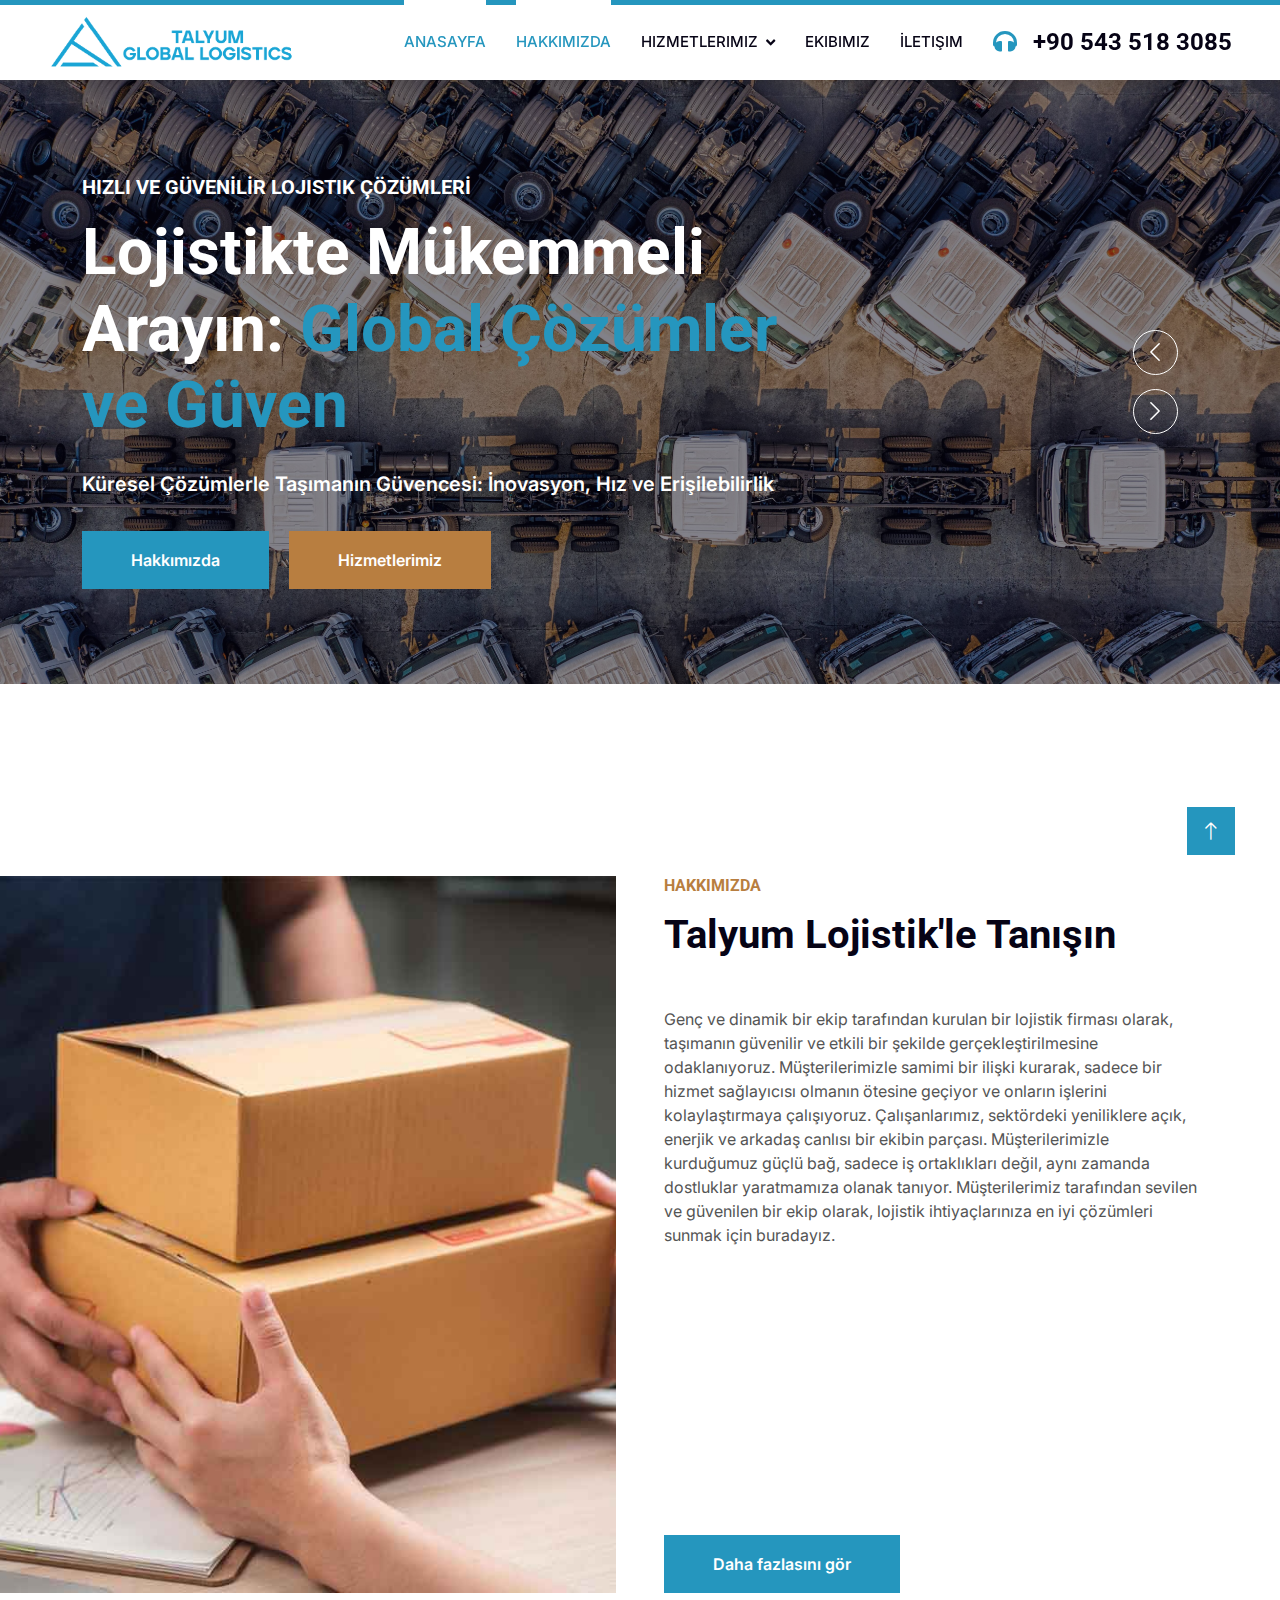
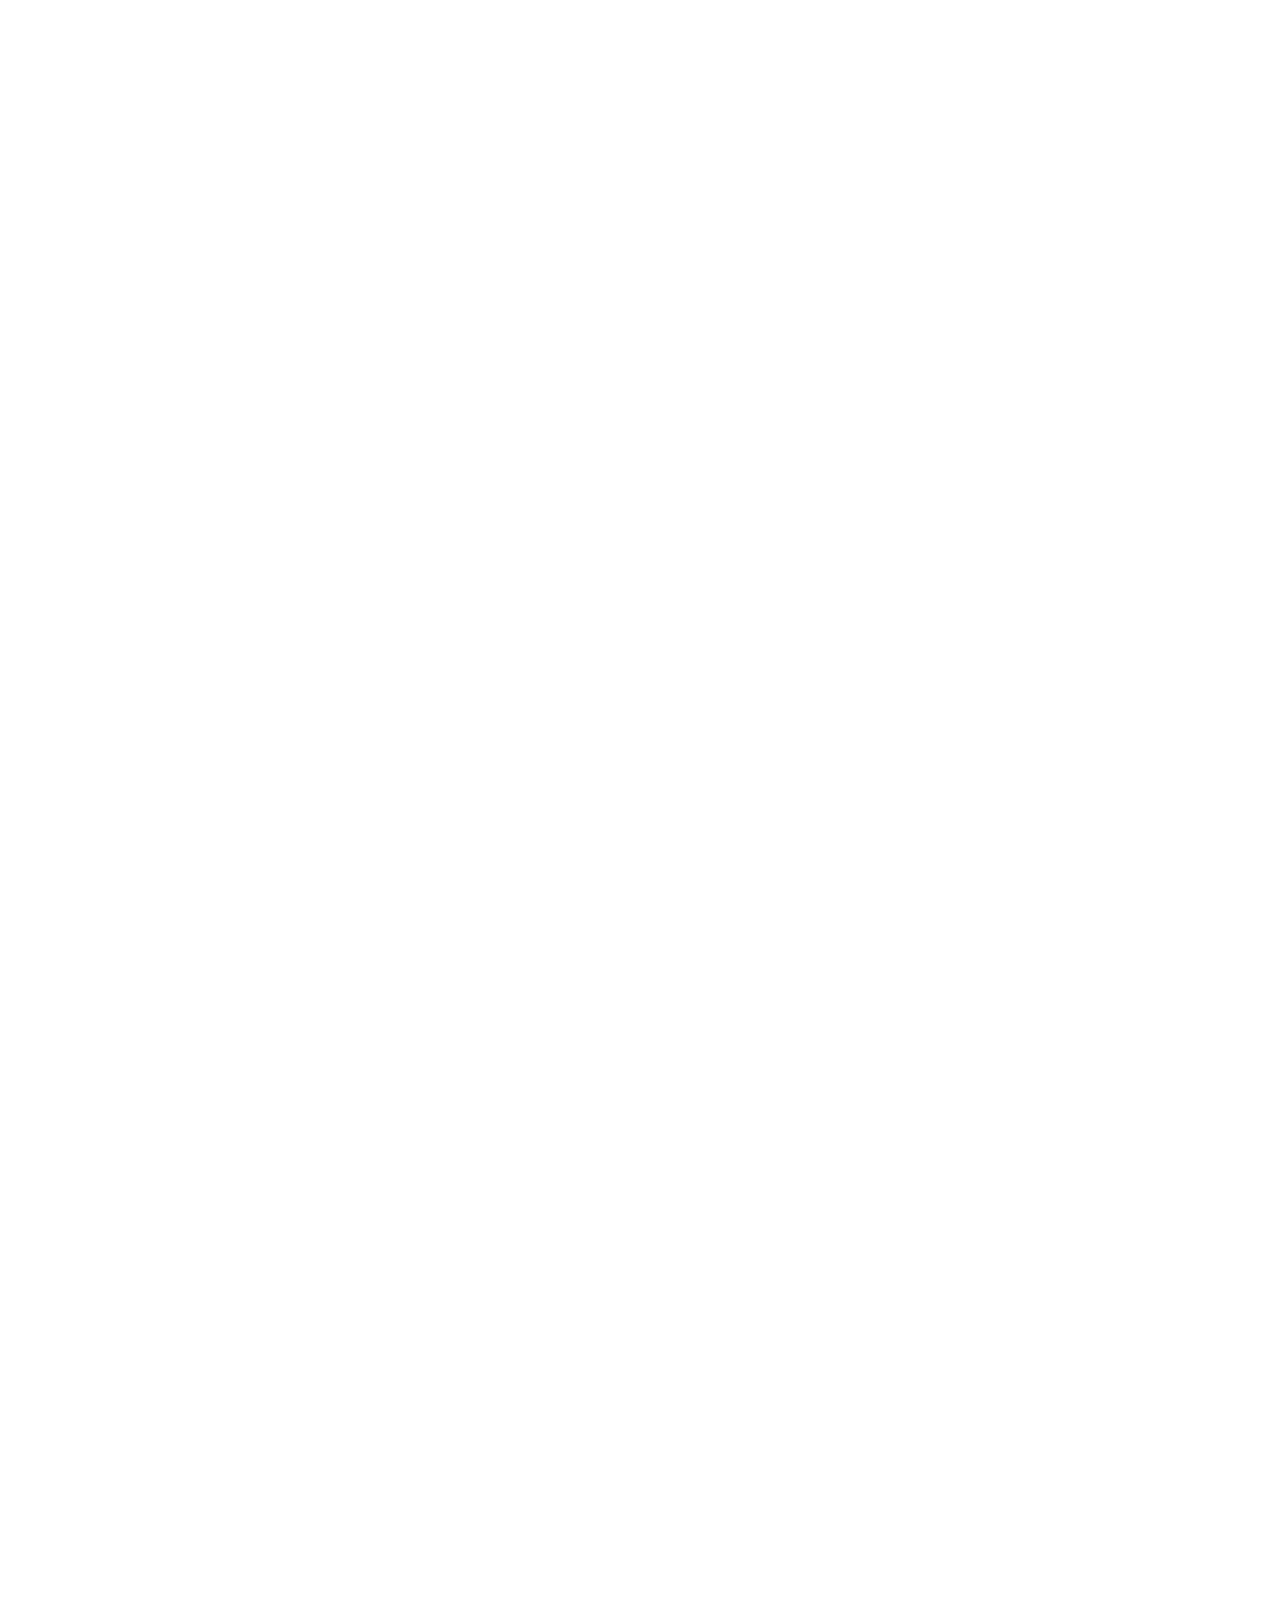
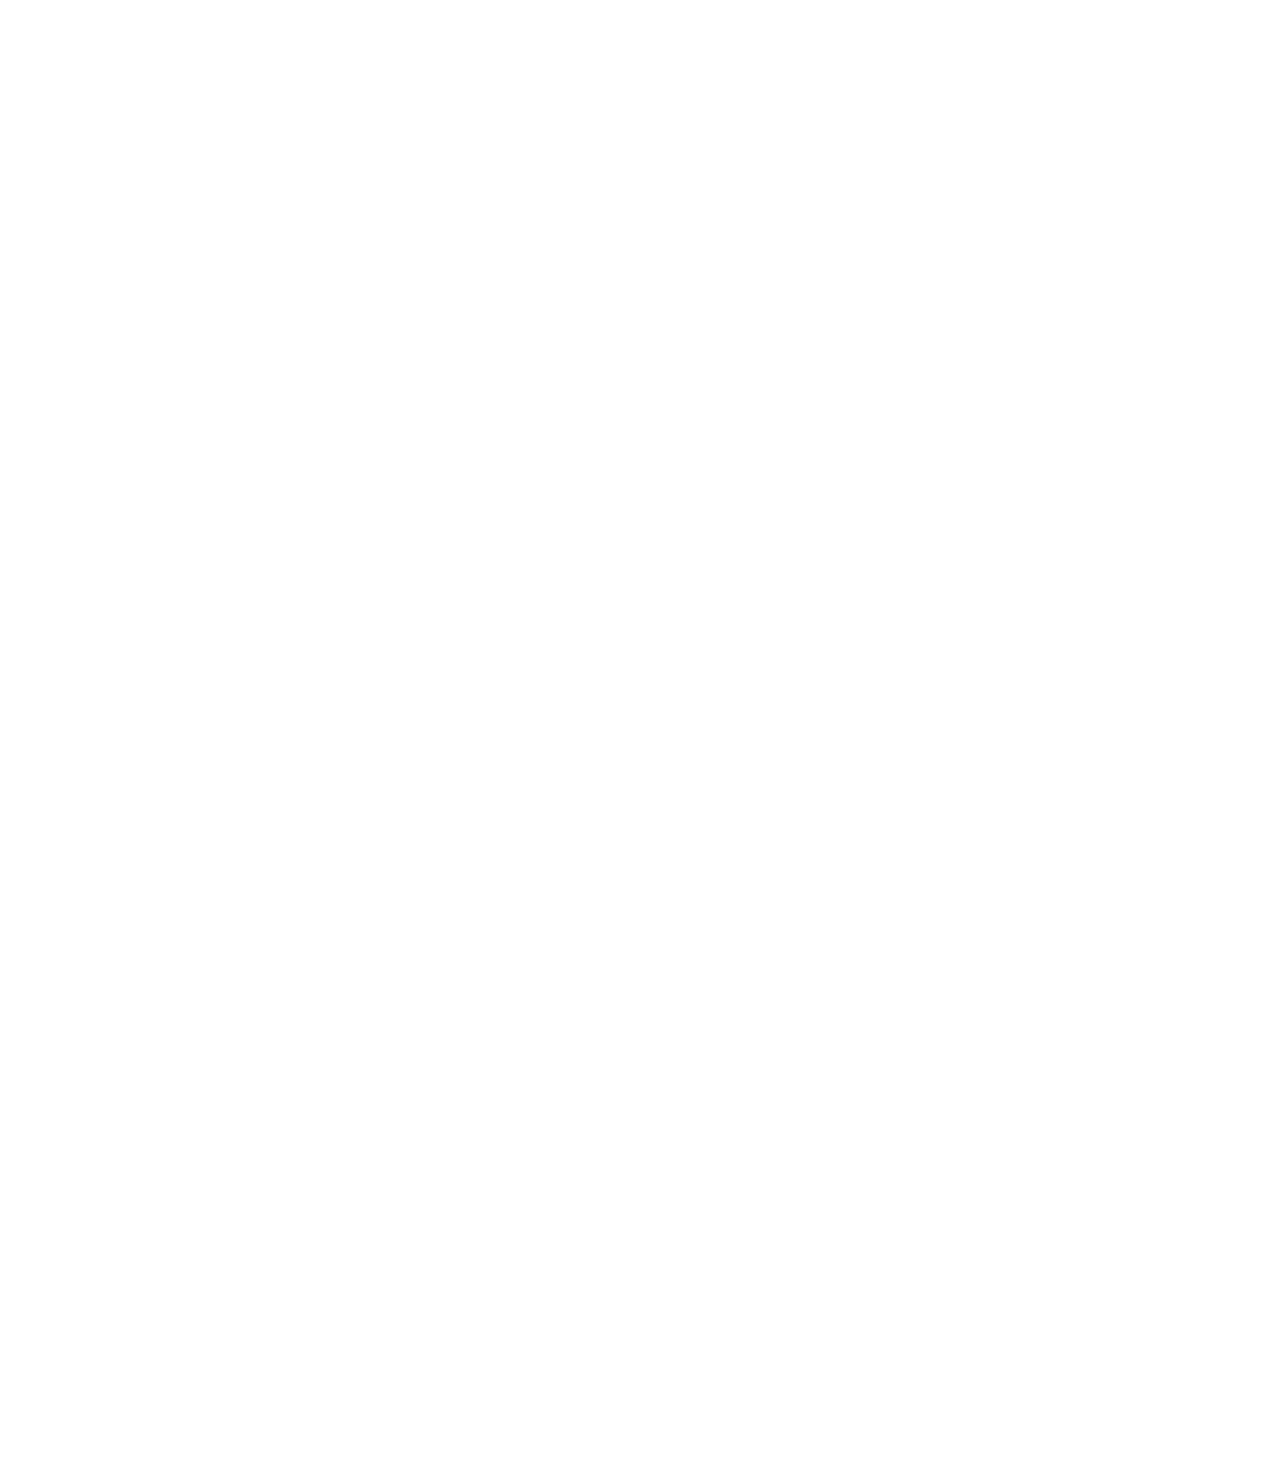
==== index.html @ 0835694d "commit" ====
<!DOCTYPE html>
<html lang="en">

<head>
    <meta charset="utf-8">
    <title>Talyum Logistics</title>
    <meta content="width=device-width, initial-scale=1.0" name="viewport">
    <meta content="" name="keywords">
    <meta content="" name="description">

    <!-- Favicon -->
    <link href="./img/talyum.ico" sizes="32x32" rel="icon">

    <!-- Google Web Fonts -->
    <link rel="preconnect" href="https://fonts.googleapis.com">
    <link rel="preconnect" href="https://fonts.gstatic.com" crossorigin>
    <link href="https://fonts.googleapis.com/css2?family=Inter:wght@400;600&family=Roboto:wght@500;700&display=swap" rel="stylesheet">

    <!-- Icon Font Stylesheet -->
    <link href="https://cdnjs.cloudflare.com/ajax/libs/font-awesome/5.10.0/css/all.min.css" rel="stylesheet">
    <link href="https://cdn.jsdelivr.net/npm/bootstrap-icons@1.4.1/font/bootstrap-icons.css" rel="stylesheet">

    <!-- Libraries Stylesheet -->
    <link href="lib/animate/animate.min.css" rel="stylesheet">
    <link href="lib/owlcarousel/assets/owl.carousel.min.css" rel="stylesheet">

    <!-- Customized Bootstrap Stylesheet -->
    <link href="css/bootstrap.min.css" rel="stylesheet">

    <!-- Template Stylesheet -->
    <link href="css/style.css" rel="stylesheet">
</head>

<body>
    <!-- Spinner Start -->
    <div id="spinner" class="show bg-white position-fixed translate-middle w-100 vh-100 top-50 start-50 d-flex align-items-center justify-content-center">
        <div class="spinner-grow text-primary" style="width: 3rem; height: 3rem;" role="status">
            <span class="sr-only">Yükleniyor...</span>
        </div>
    </div>
    <!-- Spinner End -->


    <!-- Navbar Start -->
    <sidebar include="menu"></sidebar>
    <!-- Navbar End -->


    <!-- Carousel Start -->
    <div class="container-fluid p-0 pb-5">
        <div class="owl-carousel header-carousel position-relative mb-5">
            <div class="owl-carousel-item position-relative">
                <img class="img-fluid" style="height: 80%;" src="img/anasayfaImg1.jpg" alt="">
                <div class="position-absolute top-0 start-0 w-100 h-100 d-flex align-items-center" style="background: rgba(6, 3, 21, .5);">
                    <div class="container">
                        <div class="row justify-content-start">
                            <div class="col-10 col-lg-8">
                                <h5 class="text-white mb-3 animated slideInDown">HIZLI VE GÜVENİLİR LOJISTIK ÇÖZÜMLERİ</h5>
                                <h1 class="display-3 text-white animated slideInDown mb-4">Lojistikte Mükemmeli Arayın: <span class="text-primary">Global Çözümler ve Güven</span> </h1>
                                <p class="fs-5 fw-medium text-white mb-4 pb-2">Küresel Çözümlerle Taşımanın Güvencesi: İnovasyon, Hız ve Erişilebilirlik</p>
                                <a href="./pages/hakkimizda.html" class="btn btn-primary py-md-3 px-md-5 me-3 animated slideInLeft">Hakkımızda</a>
                                <a href="./pages/hizmetlerimiz.html" class="btn btn-secondary py-md-3 px-md-5 animated slideInRight">Hizmetlerimiz</a>
                            </div>
                        </div>
                    </div>
                </div>
            </div>
            <div class="owl-carousel-item position-relative">
                <img class="img-fluid" src="img/anasayfaImg2.jpg" alt="">
                <div class="position-absolute top-0 start-0 w-100 h-100 d-flex align-items-center" style="background: rgba(6, 3, 21, .5);">
                    <div class="container">
                        <div class="row justify-content-start">
                            <div class="col-10 col-lg-8">
                                <h5 class="text-white text-uppercase mb-3 animated slideInDown">ETKİLİ DAĞITIM AĞI</h5>
                                <h1 class="display-3 text-white animated slideInDown mb-4">Lojistikte Etkin Çözümler & <span class="text-primary">Hızlı Dağıtım</span></h1>
                                <p class="fs-5 fw-medium text-white mb-4 pb-2">Doğru adreste, Hızlı ve Güvenilir Hizmet</p>
                                <a href="./pages/hakkimizda.html" class="btn btn-primary py-md-3 px-md-5 me-3 animated slideInLeft">Hakkımızda</a>
                                <a href="./pages/hizmetlerimiz.html" class="btn btn-secondary py-md-3 px-md-5 animated slideInRight">Hizmetlerimiz</a>
                            </div>
                        </div>
                    </div>
                </div>
            </div>
        </div>
    </div>
    <!-- Carousel End -->


    <!-- About Start -->
    <div class="container-fluid overflow-hidden py-5 px-lg-0">
        <div class="container about py-5 px-lg-0">
            <div class="row g-5 mx-lg-0">
                <div class="col-lg-6 ps-lg-0 wow fadeInLeft" data-wow-delay="0.1s" style="min-height: 400px;">
                    <div class="position-relative h-100">
                        <img class="position-absolute img-fluid w-100 h-100" src="img/about.jpg" style="object-fit: cover;" alt="">
                    </div>
                </div>
                <div class="col-lg-6 about-text wow fadeInUp" data-wow-delay="0.3s">
                    <h6 class="text-secondary text-uppercase mb-3">Hakkımızda</h6>
                    <h1 class="mb-5">Talyum Lojistik'le Tanışın</h1>
                    <p class="mb-5">Genç ve dinamik bir ekip tarafından kurulan bir lojistik firması olarak, taşımanın güvenilir ve etkili bir şekilde gerçekleştirilmesine odaklanıyoruz. Müşterilerimizle samimi bir ilişki kurarak, sadece bir hizmet sağlayıcısı olmanın ötesine geçiyor ve onların işlerini kolaylaştırmaya çalışıyoruz.
                        Çalışanlarımız, sektördeki yeniliklere açık, enerjik ve arkadaş canlısı bir ekibin parçası. Müşterilerimizle kurduğumuz güçlü bağ, sadece iş ortaklıkları değil, aynı zamanda dostluklar yaratmamıza olanak tanıyor. Müşterilerimiz tarafından sevilen ve güvenilen bir ekip olarak, lojistik ihtiyaçlarınıza en iyi çözümleri sunmak için buradayız.</p>
                    <div class="row g-4 mb-5">
                        <div class="col-sm-6 wow fadeIn" data-wow-delay="0.5s">
                            <i class="fa fa-globe fa-3x text-primary mb-3"></i>
                            <h5>Uluslararası Çözümler</h5>
                            <p class="m-0">Karayolu, hava ve deniz yolu taşımacılığı ile küresel çözümler sunarak güvenilir ve etkili lojistik hizmetleri sağlıyoruz.</p>
                        </div>
                        <div class="col-sm-6 wow fadeIn" data-wow-delay="0.7s">
                            <i class="fa fa-shipping-fast fa-3x text-primary mb-3"></i>
                            <h5>İşlerinizi Zirveye Taşıyoruz</h5>
                            <p class="m-0">Zamanında teslimatla güvenilir, hızlı ve etkili lojistik çözümleriyle iş süreçlerinizi destekliyoruz.</p>
                        </div>
                    </div>
                    <a href="/pages/hakkimizda.html" class="btn btn-primary py-3 px-5">Daha fazlasını gör</a>
                </div>
            </div>
        </div>
    </div>
    <!-- About End -->


    <!-- Service Start -->
    <div class="container-xxl py-5">
        <div class="container py-5">
            <div class="text-center wow fadeInUp" data-wow-delay="0.1s">
                <h6 class="text-secondary text-uppercase">Faaliyet Alanlarımız</h6>
                <h1 class="mb-5">Hizmetlerimizi Keşfedin</h1>
            </div>
            <div class="row g-4">
                <div class="col-md-6 col-lg-4 wow fadeInUp" data-wow-delay="0.3s">
                    <div class="service-item p-4">
                        <div class="overflow-hidden mb-4">
                            <img class="img-fluid" src="img/service-7.png" alt="">
                        </div>
                        <h4 class="mb-3">Karayolları Taşımacılığı</h4>
                        <p>Hızlı ve güvenilir yol arkadaşınız: Karayolu taşımacılığında profesyonel çözümler sunuyoruz.</p>
                        <a class="btn-slide mt-2" href="./pages/karayollari.html"><i class="fa fa-arrow-right"></i><span>Daha fazlası</span></a>
                    </div>
                </div>
                <div class="col-md-6 col-lg-4 wow fadeInUp" data-wow-delay="0.5s">
                    <div class="service-item p-4">
                        <div class="overflow-hidden mb-4">
                            <img class="img-fluid" src="img/service-8.png" alt="">
                        </div>
                        <h4 class="mb-3">Havayolları Taşımacılığı</h4>
                        <p>Etkin havayolu taşımacılığıyla sizi yükseklerde taşıyoruz. Lorem ipsum is simply dummy. Lorem is dummy.</p>
                        <a class="btn-slide mt-2" href="./pages/havayolu.html"><i class="fa fa-arrow-right"></i><span>Daha fazlası</span></a>
                    </div>
                </div>
                <div class="col-md-6 col-lg-4 wow fadeInUp" data-wow-delay="0.7s">
                    <div class="service-item p-4">
                        <div class="overflow-hidden mb-4">
                            <img class="img-fluid" src="img/denizHizmet.png" alt="">
                        </div>
                        <h4 class="mb-3">Deniz Taşımacılığı</h4>
                        <p>Deniz taşımacılığında uzmanız: Etkili çözümlerimizle yükleri güvenle taşıyoruz. Lorem ipsum is simply dummy. Lorem is.</p>
                        <a class="btn-slide mt-2" href="./pages/deniz.html"><i class="fa fa-arrow-right"></i><span>Daha fazlası</span></a>
                    </div>
                </div>
                <div class="col-md-6 col-lg-4 wow fadeInUp" data-wow-delay="0.3s">
                    <div class="service-item p-4">
                        <div class="overflow-hidden mb-4">
                            <img class="img-fluid" src="img/tren.png" alt="">
                        </div>
                        <h4 class="mb-3">Demiryolu Taşımacılığı</h4>
                        <p>Stet stet justo dolor sed duo. Ut clita sea sit ipsum diam lorem diam.</p>
                        <a class="btn-slide mt-2" href=""><i class="fa fa-arrow-right"></i><span>Daha fazlası</span></a>
                    </div>
                </div>
                <div class="col-md-6 col-lg-4 wow fadeInUp" data-wow-delay="0.5s">
                    <div class="service-item p-4">
                        <div class="overflow-hidden mb-4">
                            <img class="img-fluid" src="img/gumrukleme.png" alt="">
                        </div>
                        <h4 class="mb-3">Gümrükleme İşlemleri</h4>
                        <p>Stet stet justo dolor sed duo. Ut clita sea sit ipsum diam lorem diam.</p>
                        <a class="btn-slide mt-2" href=""><i class="fa fa-arrow-right"></i><span>Daha fazlası</span></a>
                    </div>
                </div>
                <div class="col-md-6 col-lg-4 wow fadeInUp" data-wow-delay="0.7s">
                    <div class="service-item p-4">
                        <div class="overflow-hidden mb-4">
                            <img class="img-fluid" src="img/depolama.png" alt="">
                        </div>
                        <h4 class="mb-3">Depolama Hizmetleri</h4>
                        <p>Stet stet justo dolor sed duo. Ut clita sea sit ipsum diam lorem diam.</p>
                        <a class="btn-slide mt-2" href=""><i class="fa fa-arrow-right"></i><span>Daha fazlası</span></a>
                    </div>
                </div>
            </div>
        </div>
    </div>
    <!-- Service End -->


    <!-- Feature Start -->
    <div class="container-fluid overflow-hidden py-5 px-lg-0">
        <div class="container feature py-5 px-lg-0">
            <div class="row g-5 mx-lg-0">
                <div class="col-lg-6 feature-text wow fadeInUp" data-wow-delay="0.1s">
                    <h6 class="text-secondary text-uppercase mb-3">ÖNE ÇIKANLAR</h6>
                    <h1 class="mb-5">We Are Trusted Logistics Company Since 1990</h1>
                    <div class="d-flex mb-5 wow fadeInUp" data-wow-delay="0.3s">
                        <i class="fa fa-globe text-primary fa-3x flex-shrink-0"></i>
                        <div class="ms-4">
                            <h5>Worldwide Service</h5>
                            <p class="mb-0">Diam dolor ipsum sit amet eos erat ipsum lorem sed stet lorem sit clita duo justo magna erat amet</p>
                        </div>
                    </div>
                    <div class="d-flex mb-5 wow fadeIn" data-wow-delay="0.5s">
                        <i class="fa fa-shipping-fast text-primary fa-3x flex-shrink-0"></i>
                        <div class="ms-4">
                            <h5>On Time Delivery</h5>
                            <p class="mb-0">Diam dolor ipsum sit amet eos erat ipsum lorem sed stet lorem sit clita duo justo magna erat amet</p>
                        </div>
                    </div>
                    <div class="d-flex mb-0 wow fadeInUp" data-wow-delay="0.7s">
                        <i class="fa fa-headphones text-primary fa-3x flex-shrink-0"></i>
                        <div class="ms-4">
                            <h5>24/7 Telephone Support</h5>
                            <p class="mb-0">Diam dolor ipsum sit amet eos erat ipsum lorem sed stet lorem sit clita duo justo magna erat amet</p>
                        </div>
                    </div>
                </div>
                <div class="col-lg-6 pe-lg-0 wow fadeInRight" data-wow-delay="0.1s" style="min-height: 400px;">
                    <div class="position-relative h-100">
                        <img class="position-absolute img-fluid w-100 h-100" src="img/feature.jpg" style="object-fit: cover;" alt="">
                    </div>
                </div>
            </div>
        </div>
    </div>
    <!-- Feature End -->





    <div class="container-xxl py-5">
        <div class="container py-5">
            <div class="row g-5 align-items-center">
                <iframe src="https://www.google.com/maps/embed?pb=!1m18!1m12!1m3!1d3012.0161739055065!2d29.082371176039118!3d40.98112667135431!2m3!1f0!2f0!3f0!3m2!1i1024!2i768!4f13.1!3m3!1m2!1s0x14cac8e0dc262bf3%3A0x77ef4f2b86e0369a!2zVGFyxLFtIFNpZ29ydGFsYXLEsSBIYXZ1eiDEsMWfbGV0bWVzaSBBLsWeLg!5e0!3m2!1str!2str!4v1705594186588!5m2!1str!2str" width="600" height="450" style="border:0;" allowfullscreen="" loading="lazy" referrerpolicy="no-referrer-when-downgrade"></iframe>
            </div>
        </div>
    </div>



    <!-- Footer Start -->
    <sidebar include="footer"></sidebar>
    <!-- Footer End -->


    <!-- Back to Top -->
    <a href="#" class="btn btn-lg btn-primary btn-lg-square rounded-0 back-to-top"><i class="bi bi-arrow-up"></i></a>


    <!-- JavaScript Libraries -->
    <script src="https://code.jquery.com/jquery-3.4.1.min.js"></script>
    <script src="https://cdn.jsdelivr.net/npm/bootstrap@5.0.0/dist/js/bootstrap.bundle.min.js"></script>
    <script src="lib/wow/wow.min.js"></script>
    <script src="lib/easing/easing.min.js"></script>
    <script src="lib/waypoints/waypoints.min.js"></script>
    <script src="lib/counterup/counterup.min.js"></script>
    <script src="lib/owlcarousel/owl.carousel.min.js"></script>

    <!-- Template Javascript -->
    <script src="js/main.js"></script>
</body>

</html>
---- css/style.css ----
/********** Template CSS **********/
:root {
    --primary: #2596be;
    --secondary: #51CFED;
    --light: #F8F2F0;
    --dark: #060315;
}

.fw-medium {
    font-weight: 600 !important;
}

.back-to-top {
    position: fixed;
    display: none;
    right: 45px;
    bottom: 45px;
    z-index: 99;
}


/*** Spinner ***/
#spinner {
    opacity: 0;
    visibility: hidden;
    transition: opacity .5s ease-out, visibility 0s linear .5s;
    z-index: 99999;
}

#spinner.show {
    transition: opacity .5s ease-out, visibility 0s linear 0s;
    visibility: visible;
    opacity: 1;
}


/*** Button ***/
.btn {
    font-weight: 600;
    transition: .5s;
}

.btn.btn-primary,
.btn.btn-secondary {
    color: #FFFFFF;
}

.btn-square {
    width: 38px;
    height: 38px;
}

.btn-sm-square {
    width: 32px;
    height: 32px;
}

.btn-lg-square {
    width: 48px;
    height: 48px;
}

.btn-square,
.btn-sm-square,
.btn-lg-square {
    padding: 0;
    display: flex;
    align-items: center;
    justify-content: center;
    font-weight: normal;
}

/*** Navbar ***/
.navbar .dropdown-toggle::after {
    border: none;
    content: "\f107";
    font-family: "Font Awesome 5 Free";
    font-weight: 900;
    vertical-align: middle;
    margin-left: 8px;
}

.navbar-light .navbar-nav .nav-link {
    position: relative;
    margin-right: 30px;
    padding: 25px 0;
    color: #FFFFFF;
    font-size: 15px;
    text-transform: uppercase;
    outline: none;
}

.navbar-light .navbar-nav .nav-link:hover,
.navbar-light .navbar-nav .nav-link.active {
    color: var(--primary);
}

@media (max-width: 991.98px) {
    .navbar-light .navbar-nav .nav-link  {
        margin-right: 0;
        padding: 10px 0;
    }

    .navbar-light .navbar-nav {
        border-top: 1px solid #EEEEEE;
    }
}

.navbar-light .navbar-brand,
.navbar-light a.btn {
    height: 75px;
}

.navbar-light .navbar-nav .nav-link {
    color: var(--dark);
    font-weight: 500;
}

.navbar-light.sticky-top {
    top: -100px;
    transition: .5s;
}

@media (min-width: 992px) {
    .navbar-light .navbar-nav .nav-link::before {
        position: absolute;
        content: "";
        width: 0;
        height: 5px;
        top: -6px;
        left: 50%;
        background: #FFFFFF;
        transition: .5s;
    }

    .navbar-light .navbar-nav .nav-link:hover::before,
    .navbar-light .navbar-nav .nav-link.active::before {
        width: 100%;
        left: 0;
    }

    .navbar-light .navbar-nav .nav-link.nav-contact::before {
        display: none;
    }

    .navbar .nav-item .dropdown-menu {
        display: block;
        border: none;
        margin-top: 0;
        top: 150%;
        opacity: 0;
        visibility: hidden;
        transition: .5s;
    }

    .navbar .nav-item:hover .dropdown-menu {
        top: 100%;
        visibility: visible;
        transition: .5s;
        opacity: 1;
    }
}


/*** Header ***/
@media (max-width: 768px) {
    .header-carousel .owl-carousel-item {
        position: relative;
        min-height: 500px;
    }
    
    .header-carousel .owl-carousel-item img {
        position: absolute;
        width: 100%;
        height: 100%;
        object-fit: cover;
    }

    .header-carousel .owl-carousel-item h5,
    .header-carousel .owl-carousel-item p {
        font-size: 14px !important;
        font-weight: 400 !important;
    }

    .header-carousel .owl-carousel-item h1 {
        font-size: 30px;
        font-weight: 600;
    }
}

.header-carousel .owl-nav {
    position: absolute;
    top: 50%;
    right: 8%;
    transform: translateY(-50%);
    display: flex;
    flex-direction: column;
}

.header-carousel .owl-nav .owl-prev,
.header-carousel .owl-nav .owl-next {
    margin: 7px 0;
    width: 45px;
    height: 45px;
    display: flex;
    align-items: center;
    justify-content: center;
    color: #FFFFFF;
    background: transparent;
    border: 1px solid #FFFFFF;
    border-radius: 45px;
    font-size: 22px;
    transition: .5s;
}

.header-carousel .owl-nav .owl-prev:hover,
.header-carousel .owl-nav .owl-next:hover {
    background: var(--primary);
    border-color: var(--primary);
}

.page-header {
    background: linear-gradient(rgba(6, 3, 21, .5), rgba(6, 3, 21, .5)), url(../img/carousel-1.jpg) center center no-repeat;
    background-size: cover;
}

.breadcrumb-item + .breadcrumb-item::before {
    color: var(--light);
}


/*** About ***/
@media (min-width: 992px) {
    .container.about {
        max-width: 100% !important;
    }

    .about-text  {
        padding-right: calc(((100% - 960px) / 2) + .75rem);
    }
}

@media (min-width: 1200px) {
    .about-text  {
        padding-right: calc(((100% - 1140px) / 2) + .75rem);
    }
}

@media (min-width: 1400px) {
    .about-text  {
        padding-right: calc(((100% - 1420px) / 2) + .75rem);
    }
}


/*** Feature ***/
@media (min-width: 992px) {
    .container.feature {
        max-width: 100% !important;
    }

    .feature-text  {
        padding-left: calc(((100% - 960px) / 2) + .75rem);
    }
}

@media (min-width: 1200px) {
    .feature-text  {
        padding-left: calc(((100% - 1140px) / 2) + .75rem);
    }
}

@media (min-width: 1400px) {
    .feature-text  {
        padding-left: calc(((100% - 1320px) / 2) + .75rem);
    }
}


/*** Service, Price & Team ***/
.service-item,
.price-item,
.team-item {
    box-shadow: 0 0 45px rgba(0, 0, 0, .07);
}

.service-item img,
.team-item img {
    transition: .5s;
}

.service-item:hover img,
.team-item:hover img {
    transform: scale(1.1);
}

.service-item a.btn-slide,
.price-item a.btn-slide,
.team-item div.btn-slide {
    position: relative;
    display: inline-block;
    overflow: hidden;
    font-size: 0;
}

.service-item a.btn-slide i,
.service-item a.btn-slide span,
.price-item a.btn-slide i,
.price-item a.btn-slide span,
.team-item div.btn-slide i,
.team-item div.btn-slide span {
    position: relative;
    height: 40px;
    padding: 0 15px;
    display: inline-flex;
    align-items: center;
    font-size: 16px;
    color: #FFFFFF;
    background: var(--primary);
    border-radius: 0 35px 35px 0;
    transition: .5s;
    z-index: 2;
}

.team-item div.btn-slide span a i {
    padding: 0 10px;
}

.team-item div.btn-slide span a:hover i {
    background: var(--secondary);
}

.service-item a.btn-slide span,
.price-item a.btn-slide span,
.team-item div.btn-slide span {
    padding-left: 0;
    left: -100%;
    z-index: 1;
}

.service-item:hover a.btn-slide i,
.price-item:hover a.btn-slide i,
.team-item:hover div.btn-slide i {
    border-radius: 0;
}

.service-item:hover a.btn-slide span,
.price-item:hover a.btn-slide span,
.team-item:hover div.btn-slide span {
    left: 0;
}

.service-item a.btn-slide:hover i,
.service-item a.btn-slide:hover span,
.price-item a.btn-slide:hover i,
.price-item a.btn-slide:hover span {
    background: var(--secondary);
}


/*** Testimonial ***/
.testimonial-carousel .owl-item .testimonial-item {
    position: relative;
    transition: .5s;
}

.testimonial-carousel .owl-item.center .testimonial-item {
    box-shadow: 0 0 45px rgba(0, 0, 0, .08);
    animation: pulse 1s ease-out .5s;
}

.testimonial-carousel .owl-dots {
    display: flex;
    align-items: center;
    justify-content: center;
}

.testimonial-carousel .owl-dot {
    position: relative;
    display: inline-block;
    margin: 0 5px;
    width: 15px;
    height: 15px;
    background: var(--primary);
    border: 5px solid var(--light);
    border-radius: 15px;
    transition: .5s;
}

.testimonial-carousel .owl-dot.active {
    background: var(--light);
    border-color: var(--primary);
}


/*** Contact ***/
@media (min-width: 992px) {
    .container.contact-page {
        max-width: 100% !important;
    }

    .contact-page .contact-form  {
        padding-left: calc(((100% - 960px) / 2) + .75rem);
    }
}

@media (min-width: 1200px) {
    .contact-page .contact-form  {
        padding-left: calc(((100% - 1140px) / 2) + .75rem);
    }
}

@media (min-width: 1400px) {
    .contact-page .contact-form  {
        padding-left: calc(((100% - 1320px) / 2) + .75rem);
    }
}


/*** Footer ***/
.footer {
    background: linear-gradient(rgba(6, 3, 21, .5), rgba(6, 3, 21, .5)), url(../img/map.png) center center no-repeat;
    background-size: cover;
}

.footer .btn.btn-social {
    margin-right: 5px;
    width: 35px;
    height: 35px;
    display: flex;
    align-items: center;
    justify-content: center;
    color: var(--light);
    border: 1px solid #FFFFFF;
    border-radius: 35px;
    transition: .3s;
}

.footer .btn.btn-social:hover {
    color: var(--primary);
}

.footer .btn.btn-link {
    display: block;
    margin-bottom: 5px;
    padding: 0;
    text-align: left;
    color: #FFFFFF;
    font-size: 15px;
    font-weight: normal;
    text-transform: capitalize;
    transition: .3s;
}

.footer .btn.btn-link::before {
    position: relative;
    content: "\f105";
    font-family: "Font Awesome 5 Free";
    font-weight: 900;
    margin-right: 10px;
}

.footer .btn.btn-link:hover {
    letter-spacing: 1px;
    box-shadow: none;
}

.footer .copyright {
    padding: 25px 0;
    font-size: 15px;
    border-top: 1px solid rgba(256, 256, 256, .1);
}

.footer .copyright a {
    color: var(--light);
}
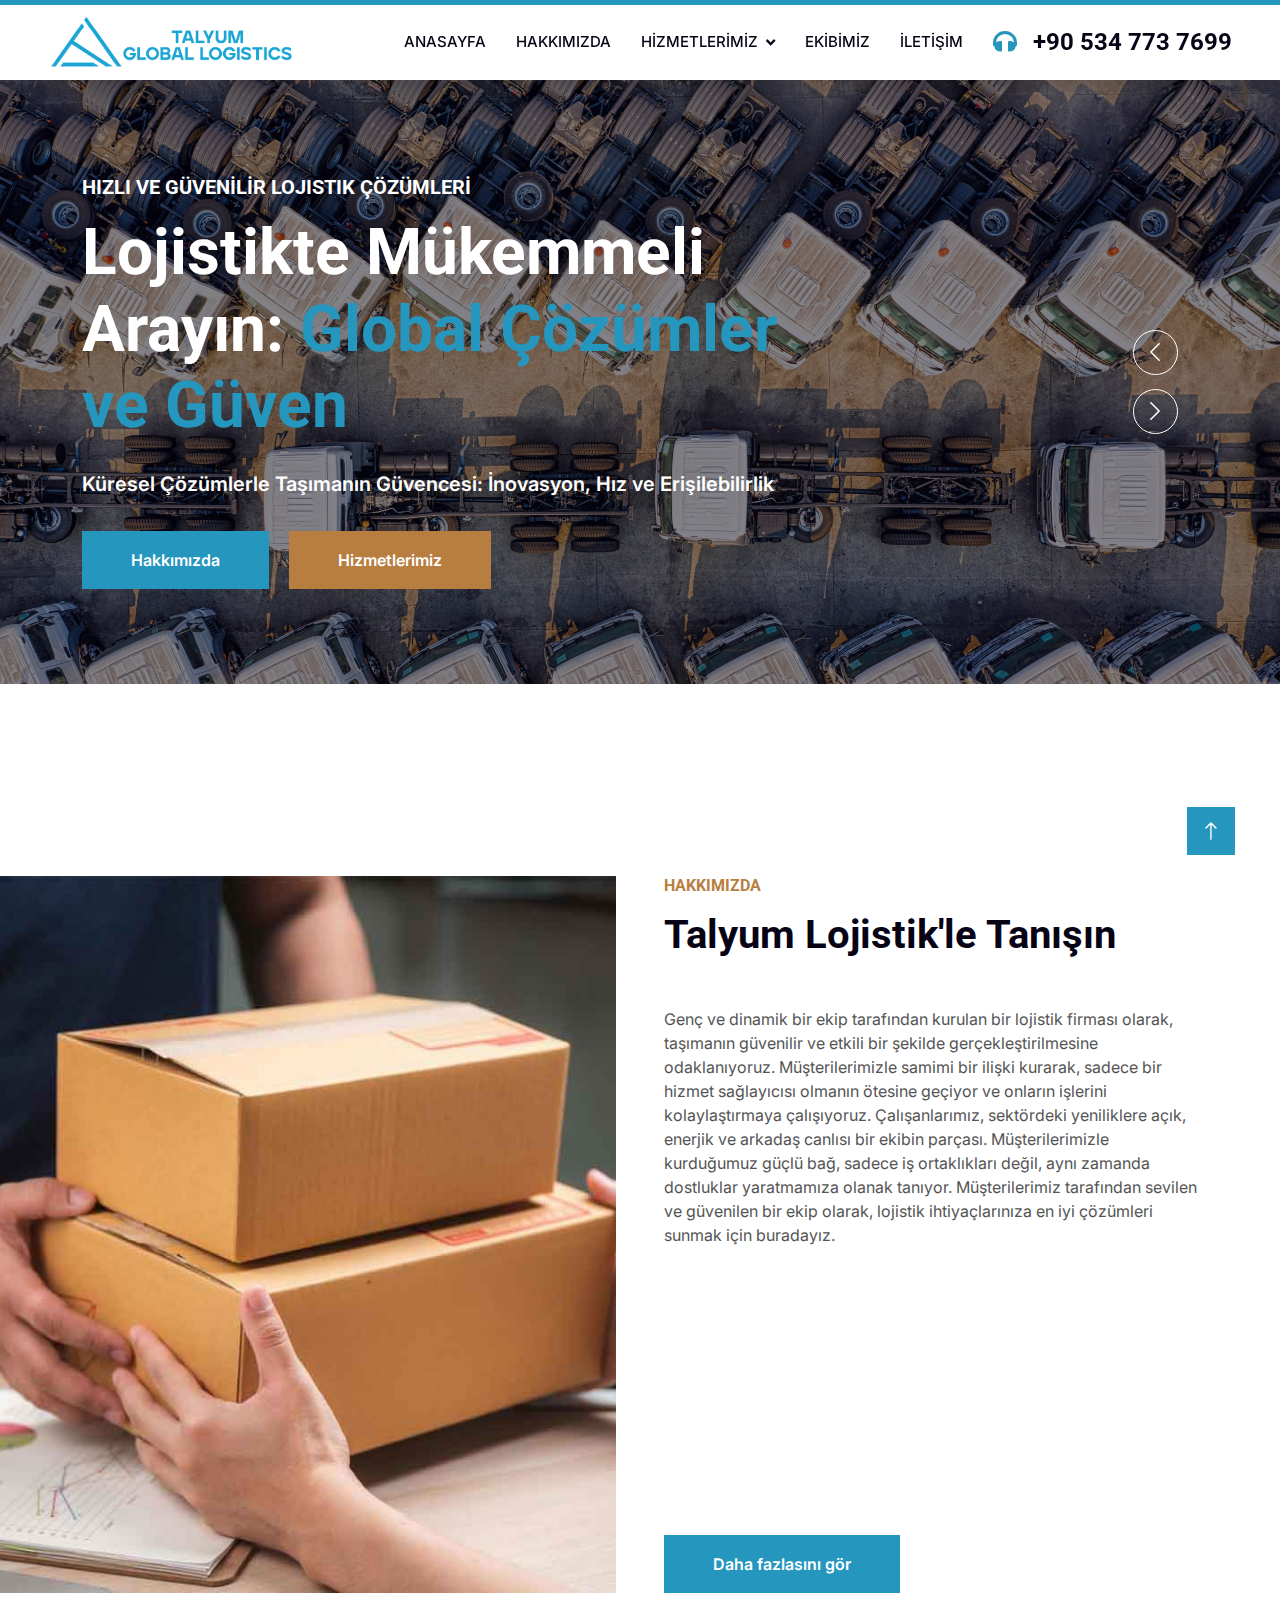
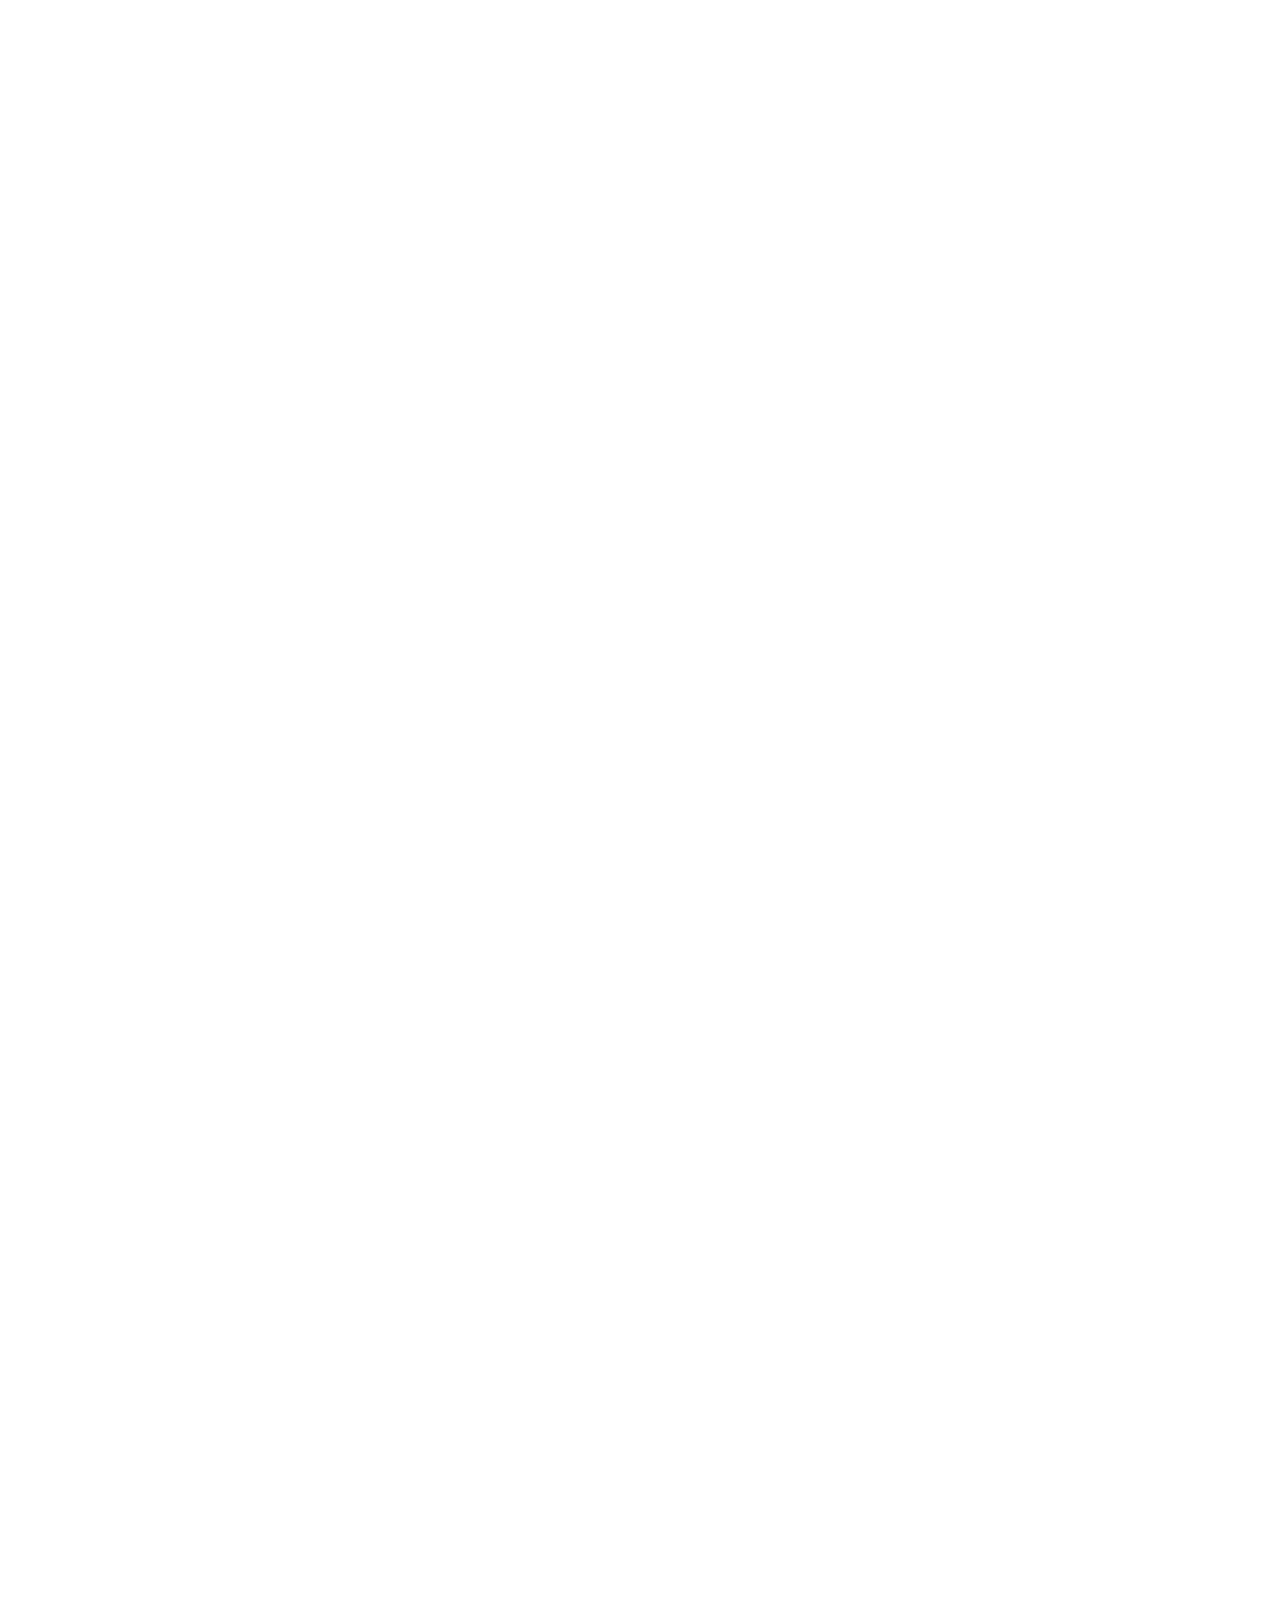
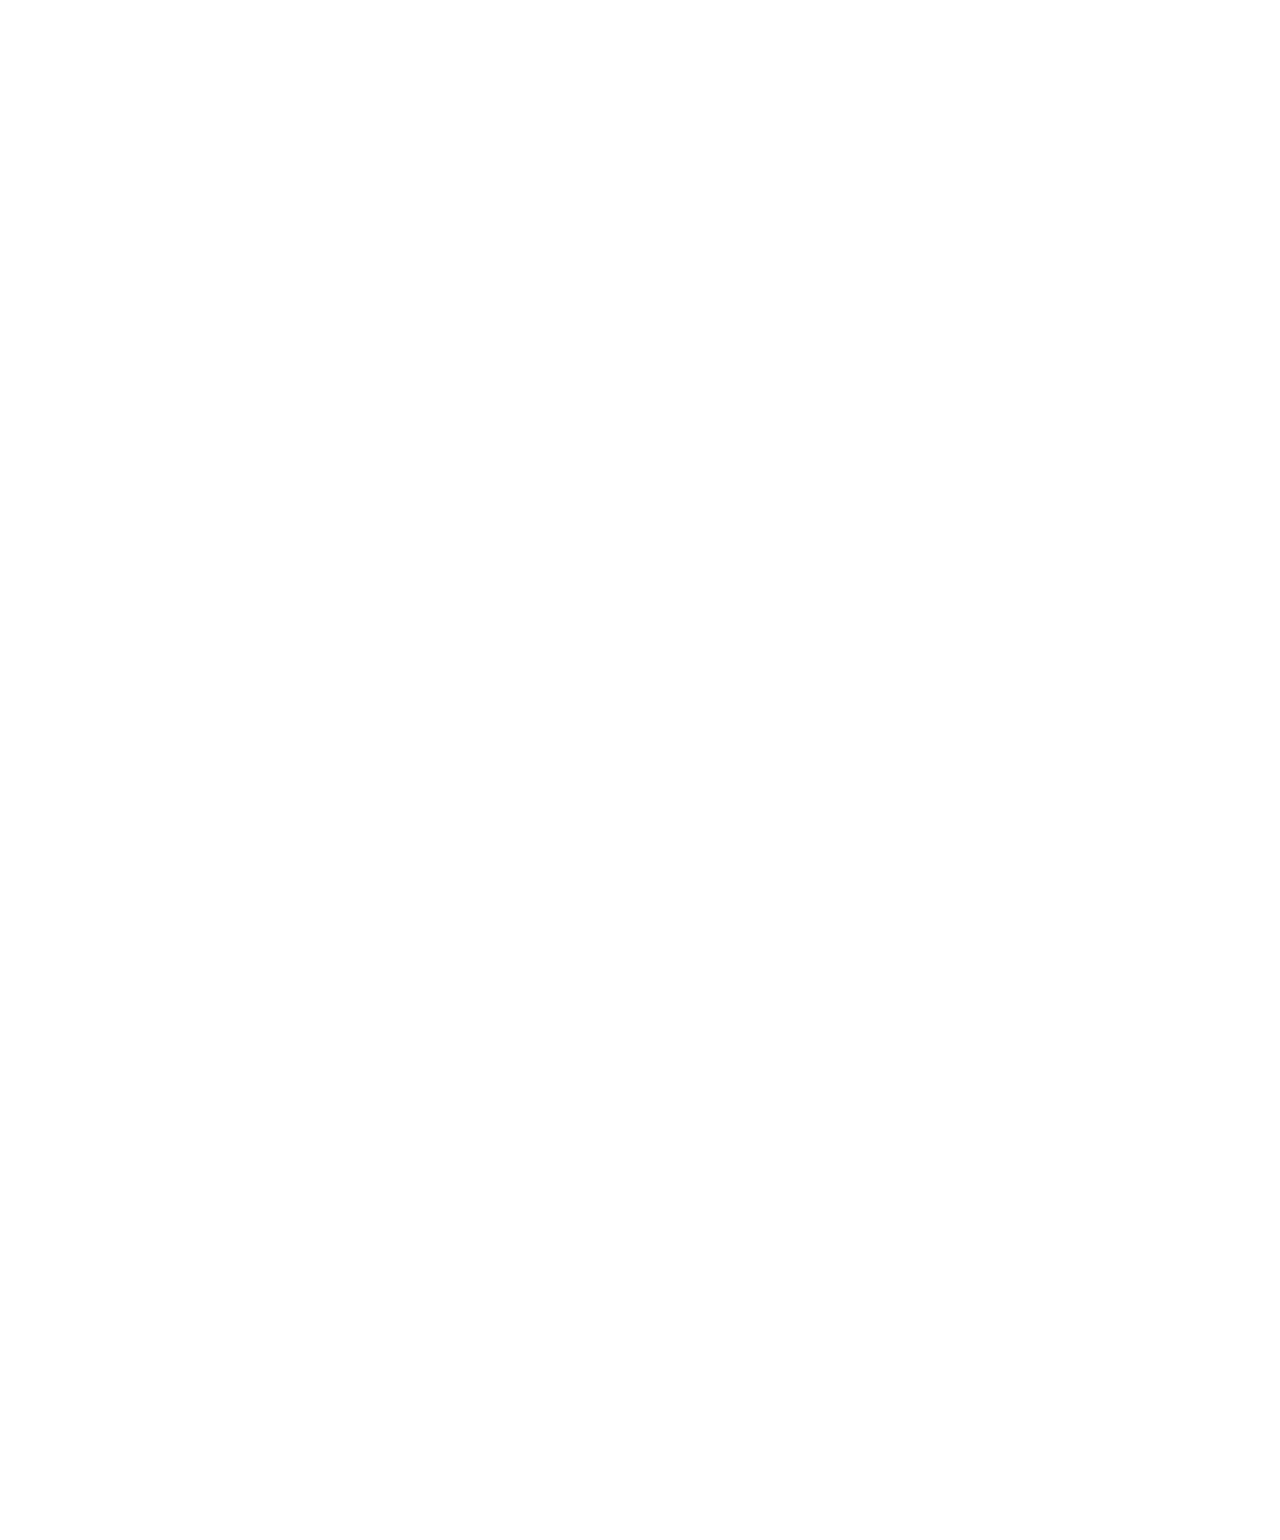
==== commit 3427462b: "mail oncesi son" ====
--- a/index.html
+++ b/index.html
@@ -125,7 +125,7 @@
         <div class="container py-5">
             <div class="text-center wow fadeInUp" data-wow-delay="0.1s">
                 <h6 class="text-secondary text-uppercase">Faaliyet Alanlarımız</h6>
-                <h1 class="mb-5">Hizmetlerimizi Keşfedin</h1>
+                <h1 class="mb-5"><a style="color: black;" href="/pages/hizmetlerimiz.html">Hizmetlerimizi Keşfedin</a></h1>
             </div>
             <div class="row g-4">
                 <div class="col-md-6 col-lg-4 wow fadeInUp" data-wow-delay="0.3s">
@@ -135,7 +135,7 @@
                         </div>
                         <h4 class="mb-3">Karayolları Taşımacılığı</h4>
                         <p>Hızlı ve güvenilir yol arkadaşınız: Karayolu taşımacılığında profesyonel çözümler sunuyoruz.</p>
-                        <a class="btn-slide mt-2" href="./pages/karayollari.html"><i class="fa fa-arrow-right"></i><span>Daha fazlası</span></a>
+                        <a class="btn-slide mt-2" href="./pages/karayolu.html"><i class="fa fa-arrow-right"></i><span>Daha fazlası</span></a>
                     </div>
                 </div>
                 <div class="col-md-6 col-lg-4 wow fadeInUp" data-wow-delay="0.5s">
@@ -144,7 +144,7 @@
                             <img class="img-fluid" src="img/service-8.png" alt="">
                         </div>
                         <h4 class="mb-3">Havayolları Taşımacılığı</h4>
-                        <p>Etkin havayolu taşımacılığıyla sizi yükseklerde taşıyoruz. Lorem ipsum is simply dummy. Lorem is dummy.</p>
+                        <p>Ürünlerinizin zamana karşı yarışında en büyük destekçiniz olarak sizleri, hava kargo hizmetlerimizle buluşturuyoruz.</p>
                         <a class="btn-slide mt-2" href="./pages/havayolu.html"><i class="fa fa-arrow-right"></i><span>Daha fazlası</span></a>
                     </div>
                 </div>
@@ -154,40 +154,42 @@
                             <img class="img-fluid" src="img/denizHizmet.png" alt="">
                         </div>
                         <h4 class="mb-3">Deniz Taşımacılığı</h4>
-                        <p>Deniz taşımacılığında uzmanız: Etkili çözümlerimizle yükleri güvenle taşıyoruz. Lorem ipsum is simply dummy. Lorem is.</p>
+                        <p>Deniz taşımacılığında, etkili çözümlerimizle yükleri güvenle taşıyoruz. Uzman ekibimiz, size özel çözümler sunmak için burada.</p>
                         <a class="btn-slide mt-2" href="./pages/deniz.html"><i class="fa fa-arrow-right"></i><span>Daha fazlası</span></a>
                     </div>
                 </div>
                 <div class="col-md-6 col-lg-4 wow fadeInUp" data-wow-delay="0.3s">
                     <div class="service-item p-4">
                         <div class="overflow-hidden mb-4">
-                            <img class="img-fluid" src="img/tren.png" alt="">
-                        </div>
-                        <h4 class="mb-3">Demiryolu Taşımacılığı</h4>
-                        <p>Stet stet justo dolor sed duo. Ut clita sea sit ipsum diam lorem diam.</p>
-                        <a class="btn-slide mt-2" href=""><i class="fa fa-arrow-right"></i><span>Daha fazlası</span></a>
+                            <img class="img-fluid" src="img/anasayfa-icnakliye.jpg" alt="">
+                        </div>
+                        <h4 class="mb-3">İç Nakliye Taşımacılığı</h4>
+                        <p>Her türlü yükü güvenle ve etkili bir şekilde taşıyarak, müşterilerimize lojistik operasyonlarında güçlü bir ortak olmayı hedefliyoruz.</p>
+                        <a class="btn-slide mt-2" href="/pages/icnakliye.html"><i class="fa fa-arrow-right"></i><span>Daha fazlası</span></a>
                     </div>
                 </div>
                 <div class="col-md-6 col-lg-4 wow fadeInUp" data-wow-delay="0.5s">
                     <div class="service-item p-4">
                         <div class="overflow-hidden mb-4">
-                            <img class="img-fluid" src="img/gumrukleme.png" alt="">
-                        </div>
-                        <h4 class="mb-3">Gümrükleme İşlemleri</h4>
-                        <p>Stet stet justo dolor sed duo. Ut clita sea sit ipsum diam lorem diam.</p>
-                        <a class="btn-slide mt-2" href=""><i class="fa fa-arrow-right"></i><span>Daha fazlası</span></a>
-                    </div>
-                </div>
-                <div class="col-md-6 col-lg-4 wow fadeInUp" data-wow-delay="0.7s">
-                    <div class="service-item p-4">
-                        <div class="overflow-hidden mb-4">
-                            <img class="img-fluid" src="img/depolama.png" alt="">
-                        </div>
-                        <h4 class="mb-3">Depolama Hizmetleri</h4>
-                        <p>Stet stet justo dolor sed duo. Ut clita sea sit ipsum diam lorem diam.</p>
-                        <a class="btn-slide mt-2" href=""><i class="fa fa-arrow-right"></i><span>Daha fazlası</span></a>
-                    </div>
-                </div>
+                            <img class="img-fluid" src="img/intermodal.jpg" alt="">
+                        </div>
+                        <h4 class="mb-3">Intermodal Taşımacılık</h4>
+                        <p>Farklı taşıma modlarının avantajlarını birleştirerek ürünlerinizi daha etkin, verimli ve çevre dostu bir şekilde taşıyoruz.</p>
+                        <a class="btn-slide" style="margin-top: 2rem;" href="/pages/intermodal.html"><i class="fa fa-arrow-right"></i><span>Daha fazlası</span></a>
+                    </div>
+                </div>
+                <!--
+                    <div class="col-md-6 col-lg-4 wow fadeInUp" data-wow-delay="0.7s">
+                        <div class="service-item p-4">
+                            <div class="overflow-hidden mb-4">
+                                <img class="img-fluid" src="img/depolama.png" alt="">
+                            </div>
+                            <h4 class="mb-3">Depolama Hizmetleri</h4>
+                            <p>Stet stet justo dolor sed duo. Ut clita sea sit ipsum diam lorem diam.</p>
+                            <a class="btn-slide mt-2" href=""><i class="fa fa-arrow-right"></i><span>Daha fazlası</span></a>
+                        </div>
+                    </div>
+                -->
             </div>
         </div>
     </div>
@@ -200,26 +202,26 @@
             <div class="row g-5 mx-lg-0">
                 <div class="col-lg-6 feature-text wow fadeInUp" data-wow-delay="0.1s">
                     <h6 class="text-secondary text-uppercase mb-3">ÖNE ÇIKANLAR</h6>
-                    <h1 class="mb-5">We Are Trusted Logistics Company Since 1990</h1>
+                    <h1 class="mb-5"></h1>
                     <div class="d-flex mb-5 wow fadeInUp" data-wow-delay="0.3s">
                         <i class="fa fa-globe text-primary fa-3x flex-shrink-0"></i>
                         <div class="ms-4">
-                            <h5>Worldwide Service</h5>
-                            <p class="mb-0">Diam dolor ipsum sit amet eos erat ipsum lorem sed stet lorem sit clita duo justo magna erat amet</p>
+                            <h5  style="margin-left: 0.8rem;">Uluslararası Hizmet</h5>
+                            <p class="mb-0" style="margin-left: 0.8rem;">Dünya genelindeki güçlü ortaklarımız ve gelişmiş lojistik altyapımız ile uluslararası gönderilerinizi güvenle taşıyor, sınırları aşan bir hizmet sunuyoruz.</p>
                         </div>
                     </div>
                     <div class="d-flex mb-5 wow fadeIn" data-wow-delay="0.5s">
                         <i class="fa fa-shipping-fast text-primary fa-3x flex-shrink-0"></i>
                         <div class="ms-4">
-                            <h5>On Time Delivery</h5>
-                            <p class="mb-0">Diam dolor ipsum sit amet eos erat ipsum lorem sed stet lorem sit clita duo justo magna erat amet</p>
+                            <h5>Zamanında Teslimat</h5>
+                            <p class="mb-0">Zaman kavramını ön planda tutarak, anlık lojistik çözümlerimiz ile gönderilerinizi belirlenen süre içinde hedefe ulaştırıyoruz.</p>
                         </div>
                     </div>
                     <div class="d-flex mb-0 wow fadeInUp" data-wow-delay="0.7s">
                         <i class="fa fa-headphones text-primary fa-3x flex-shrink-0"></i>
                         <div class="ms-4">
-                            <h5>24/7 Telephone Support</h5>
-                            <p class="mb-0">Diam dolor ipsum sit amet eos erat ipsum lorem sed stet lorem sit clita duo justo magna erat amet</p>
+                            <h5  style="margin-left: 0.8rem;">24/7 Telefon Desteği</h5>
+                            <p class="mb-0"  style="margin-left: 0.8rem;">İhtiyaç anınızda yanınızdayız! Profesyonel ve uzman ekibimizle 7 gün 24 saat telefon desteği sunuyoruz.</p>
                         </div>
                     </div>
                 </div>
@@ -240,7 +242,8 @@
     <div class="container-xxl py-5">
         <div class="container py-5">
             <div class="row g-5 align-items-center">
-                <iframe src="https://www.google.com/maps/embed?pb=!1m18!1m12!1m3!1d3012.0161739055065!2d29.082371176039118!3d40.98112667135431!2m3!1f0!2f0!3f0!3m2!1i1024!2i768!4f13.1!3m3!1m2!1s0x14cac8e0dc262bf3%3A0x77ef4f2b86e0369a!2zVGFyxLFtIFNpZ29ydGFsYXLEsSBIYXZ1eiDEsMWfbGV0bWVzaSBBLsWeLg!5e0!3m2!1str!2str!4v1705594186588!5m2!1str!2str" width="600" height="450" style="border:0;" allowfullscreen="" loading="lazy" referrerpolicy="no-referrer-when-downgrade"></iframe>
+
+                <iframe src="https://www.google.com/maps/embed?pb=!1m18!1m12!1m3!1d205.18135499879656!2d29.124887270993316!3d40.94809963037534!2m3!1f0!2f0!3f0!3m2!1i1024!2i768!4f13.1!3m3!1m2!1s0x14cac7aca4251b79%3A0x72ab9fe4ed3afa7a!2sETS%20Plaza!5e0!3m2!1str!2str!4v1706033439527!5m2!1str!2str" width="600" height="450" style="border:0;" allowfullscreen="" loading="lazy" referrerpolicy="no-referrer-when-downgrade"></iframe>
             </div>
         </div>
     </div>
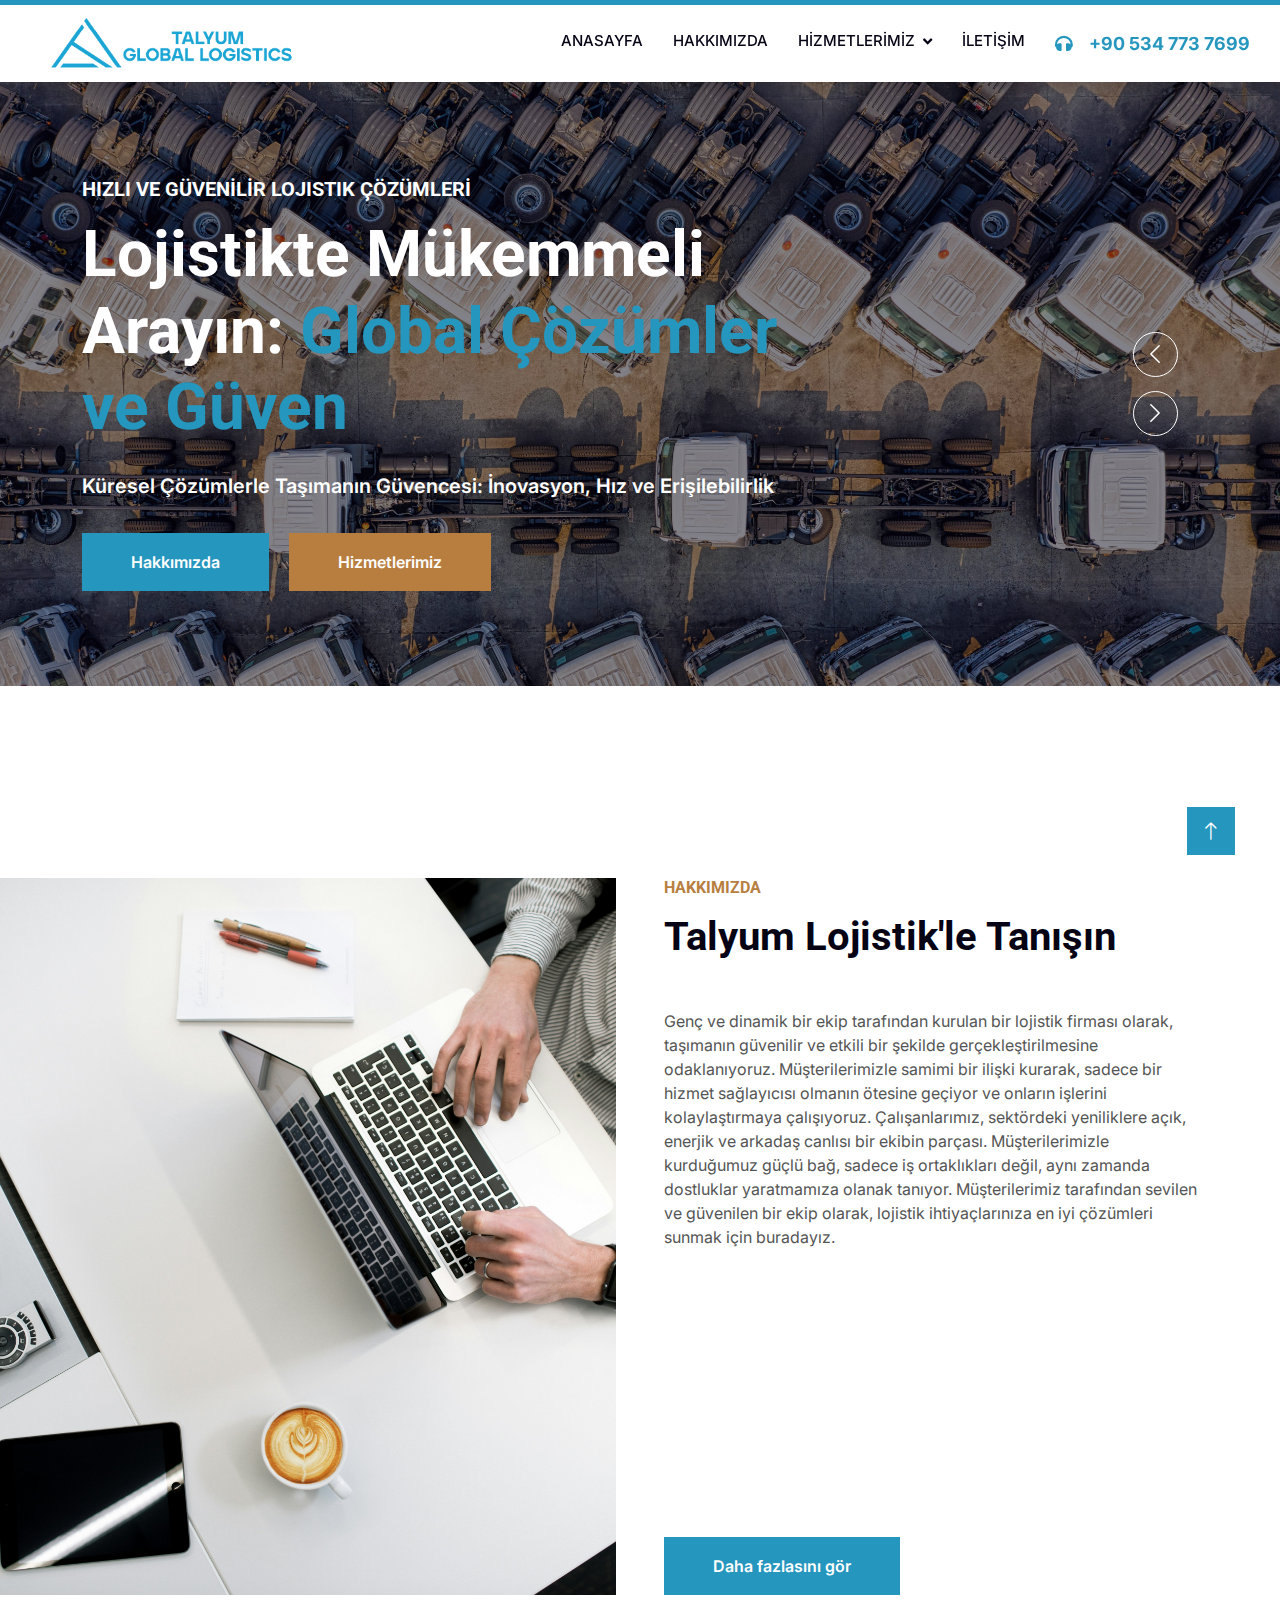
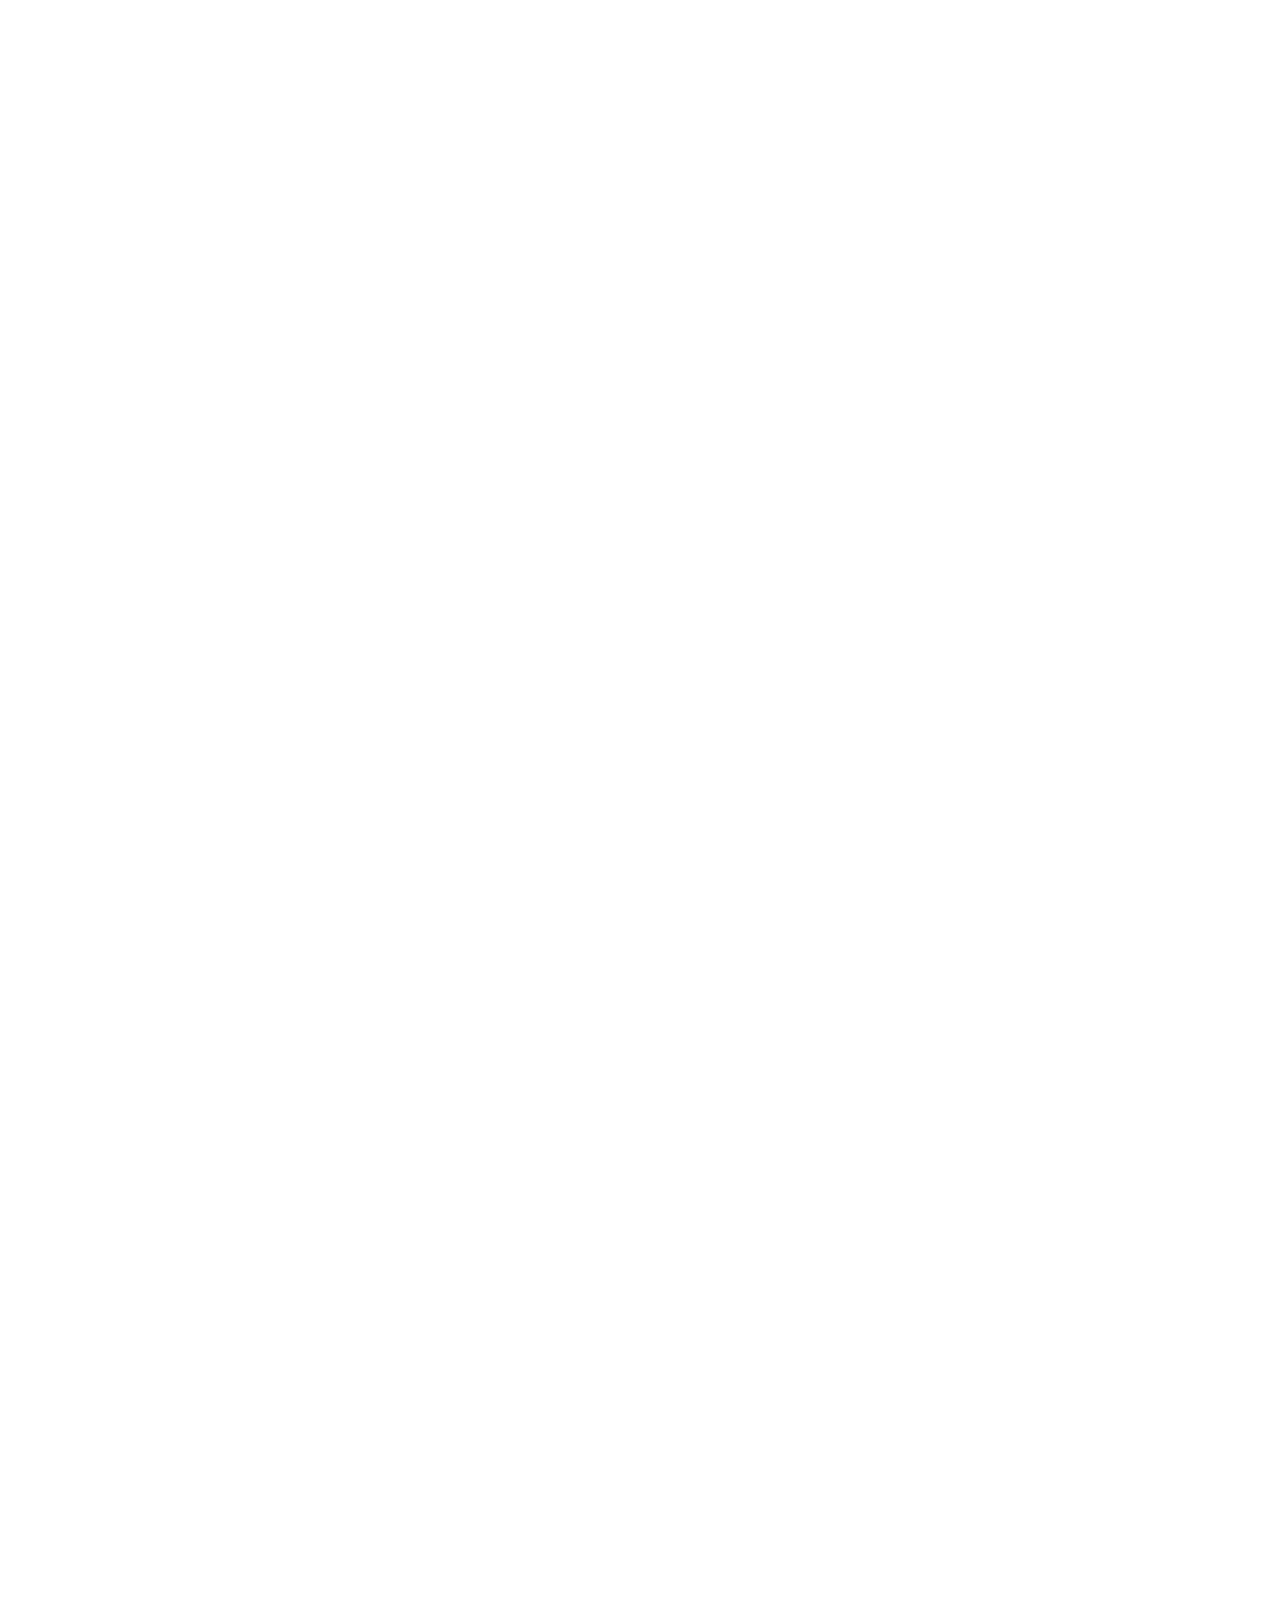
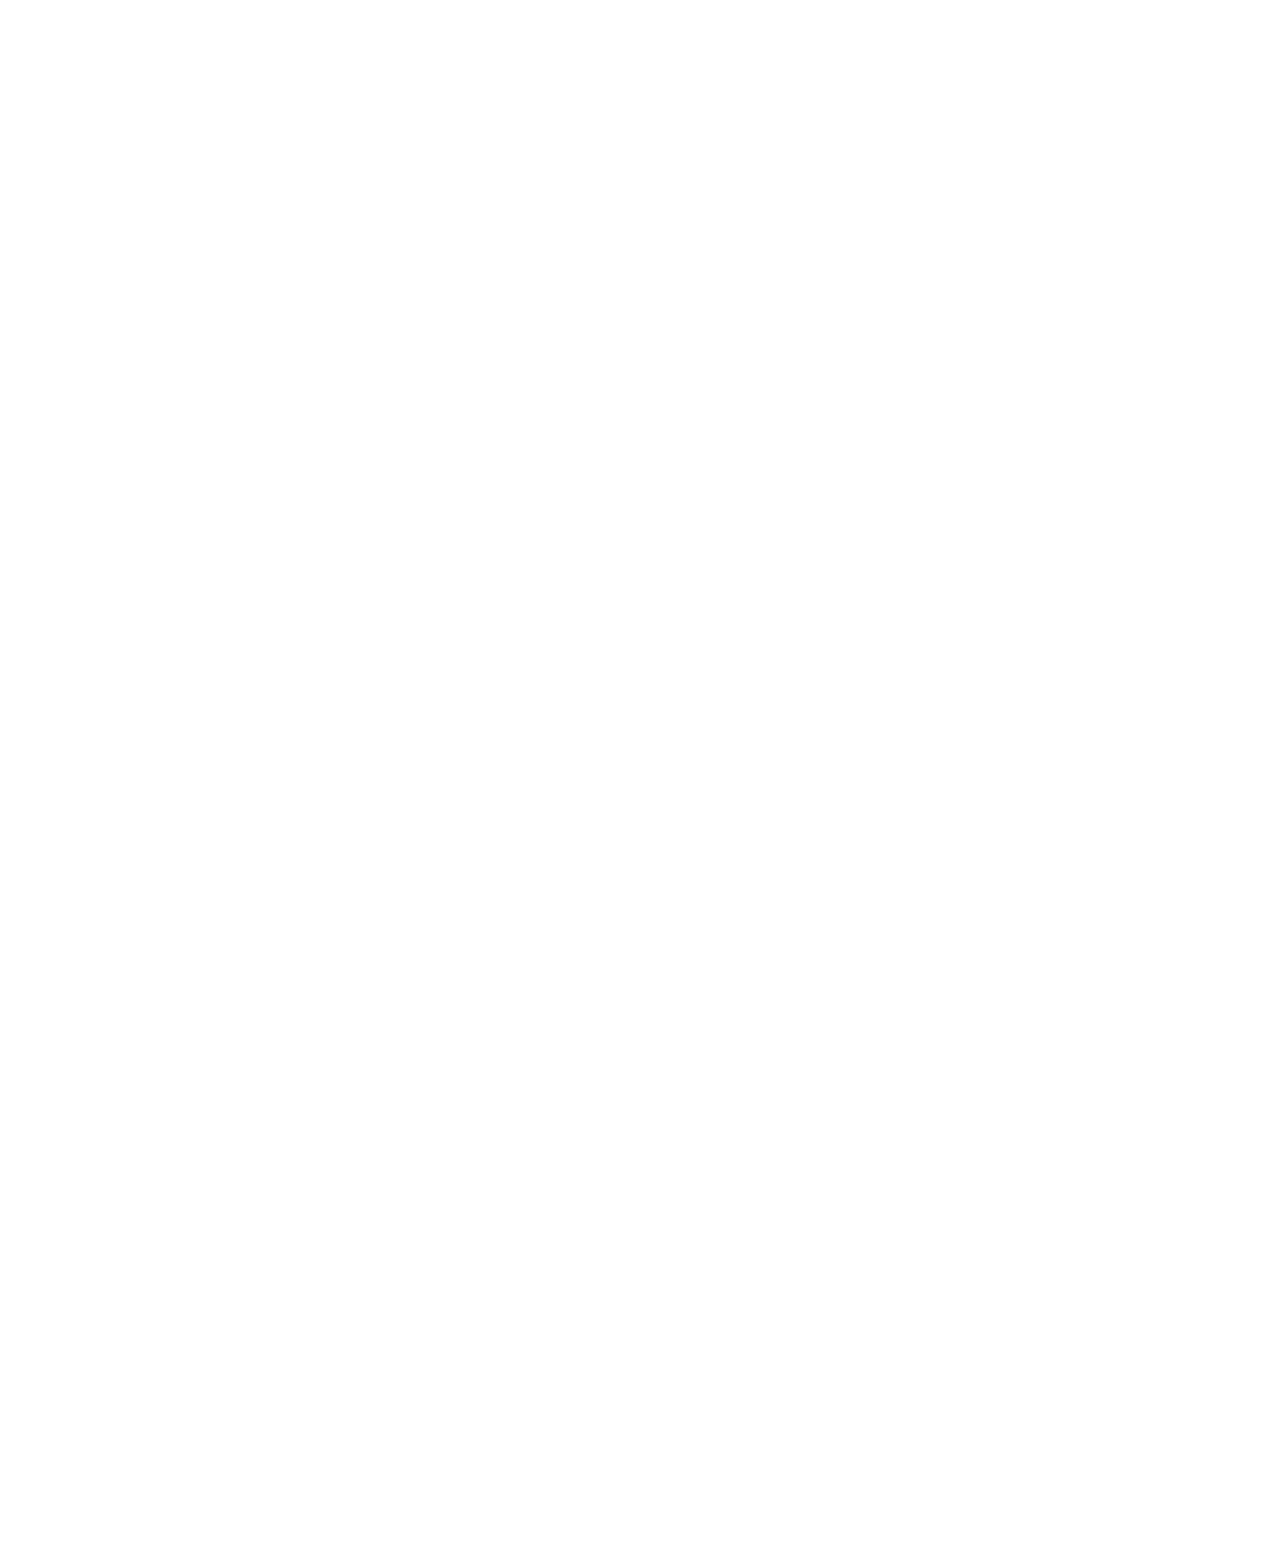
==== commit 4edf6dca: "commit" ====
--- a/index.html
+++ b/index.html
@@ -133,7 +133,7 @@
                         <div class="overflow-hidden mb-4">
                             <img class="img-fluid" src="img/service-7.png" alt="">
                         </div>
-                        <h4 class="mb-3">Karayolları Taşımacılığı</h4>
+                        <h4 class="mb-3">Karayolu Taşımacılığı</h4>
                         <p>Hızlı ve güvenilir yol arkadaşınız: Karayolu taşımacılığında profesyonel çözümler sunuyoruz.</p>
                         <a class="btn-slide mt-2" href="./pages/karayolu.html"><i class="fa fa-arrow-right"></i><span>Daha fazlası</span></a>
                     </div>
@@ -143,7 +143,7 @@
                         <div class="overflow-hidden mb-4">
                             <img class="img-fluid" src="img/service-8.png" alt="">
                         </div>
-                        <h4 class="mb-3">Havayolları Taşımacılığı</h4>
+                        <h4 class="mb-3">Havayolu Taşımacılığı</h4>
                         <p>Ürünlerinizin zamana karşı yarışında en büyük destekçiniz olarak sizleri, hava kargo hizmetlerimizle buluşturuyoruz.</p>
                         <a class="btn-slide mt-2" href="./pages/havayolu.html"><i class="fa fa-arrow-right"></i><span>Daha fazlası</span></a>
                     </div>
@@ -153,7 +153,7 @@
                         <div class="overflow-hidden mb-4">
                             <img class="img-fluid" src="img/denizHizmet.png" alt="">
                         </div>
-                        <h4 class="mb-3">Deniz Taşımacılığı</h4>
+                        <h4 class="mb-3">Denizyolu Taşımacılığı</h4>
                         <p>Deniz taşımacılığında, etkili çözümlerimizle yükleri güvenle taşıyoruz. Uzman ekibimiz, size özel çözümler sunmak için burada.</p>
                         <a class="btn-slide mt-2" href="./pages/deniz.html"><i class="fa fa-arrow-right"></i><span>Daha fazlası</span></a>
                     </div>
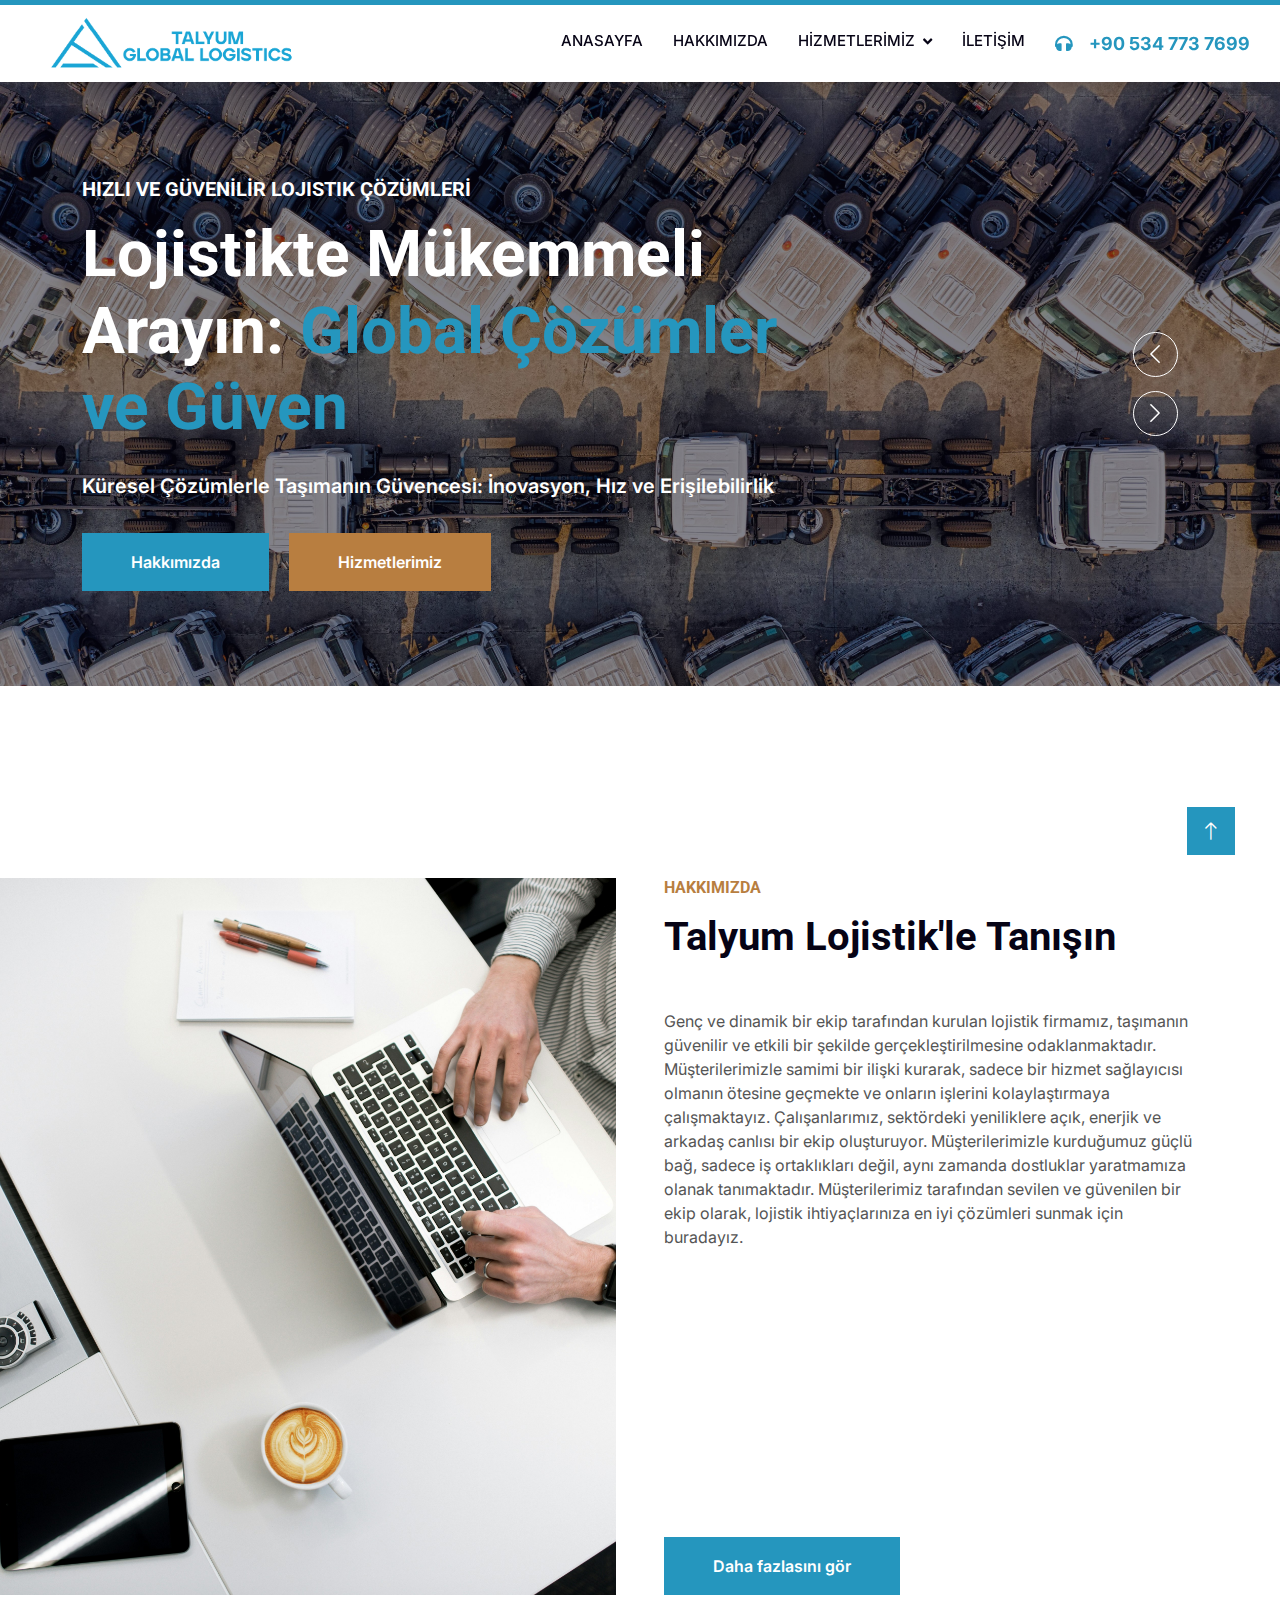
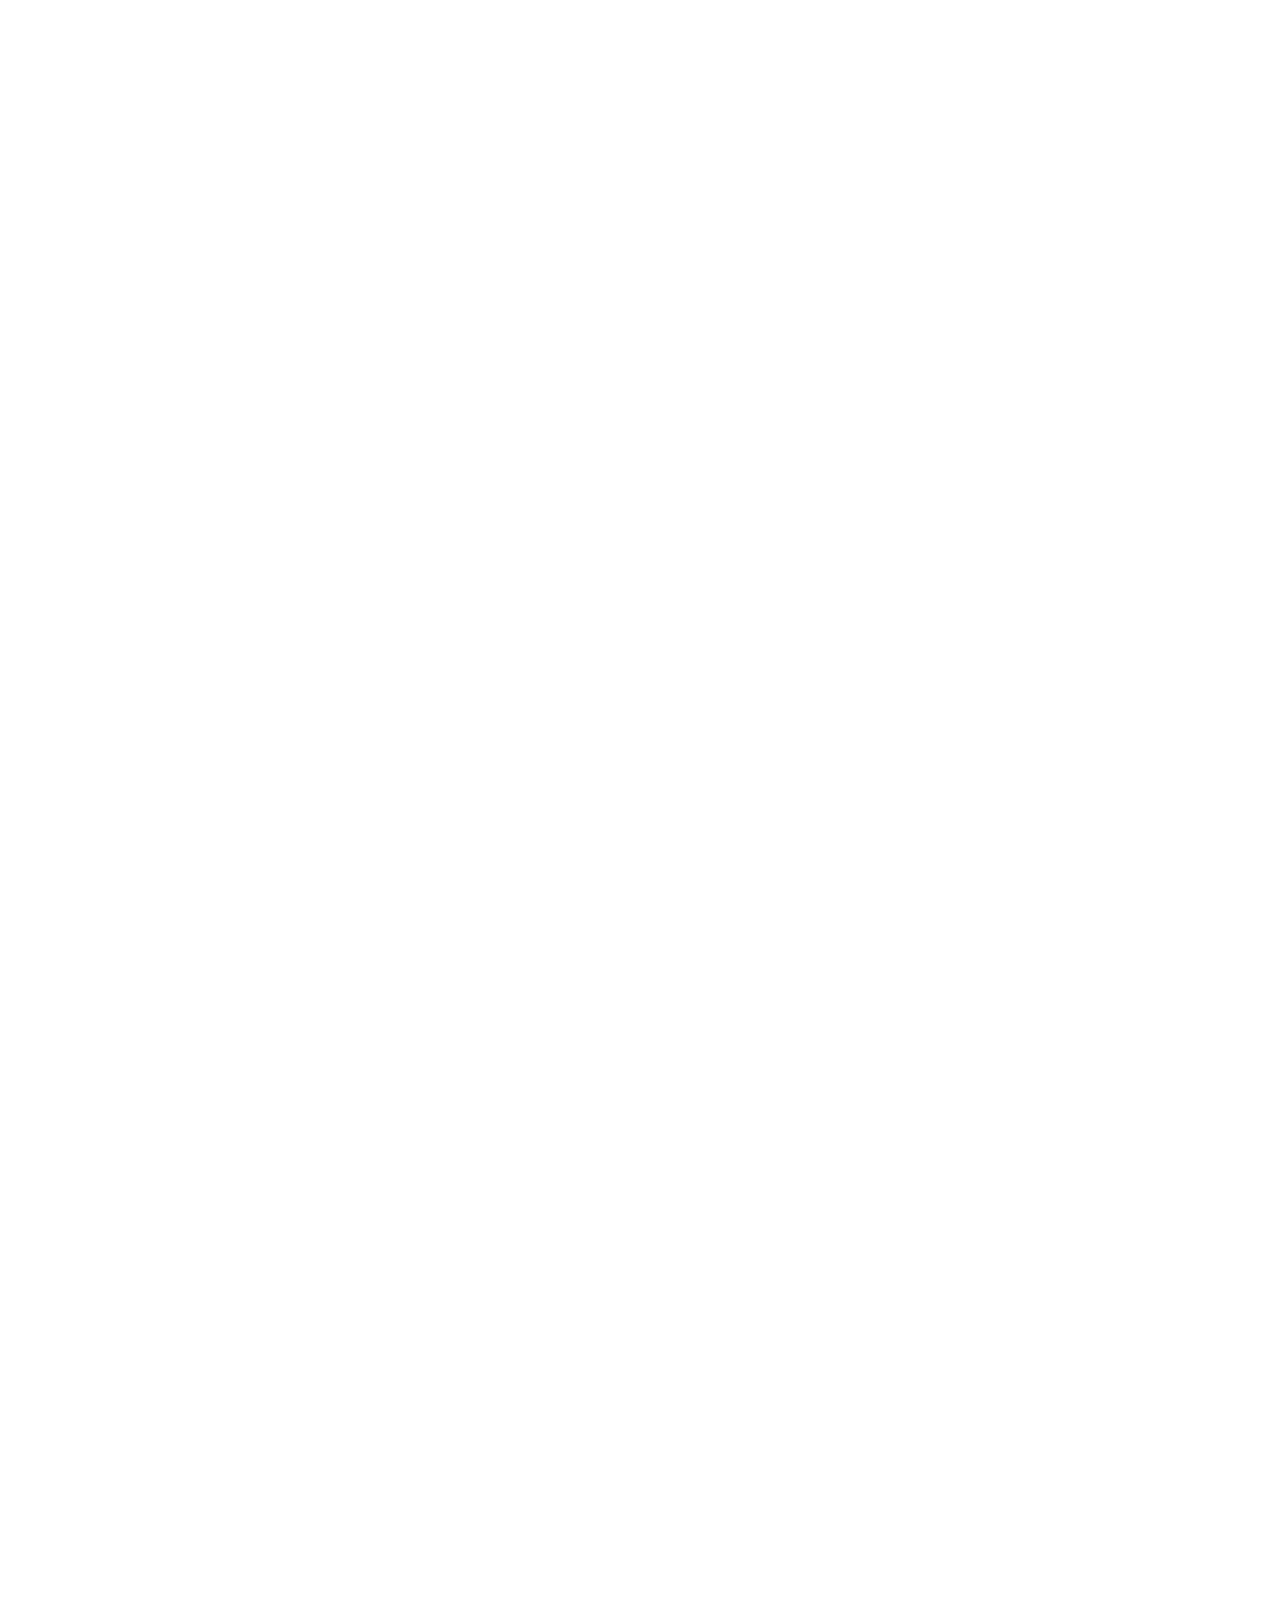
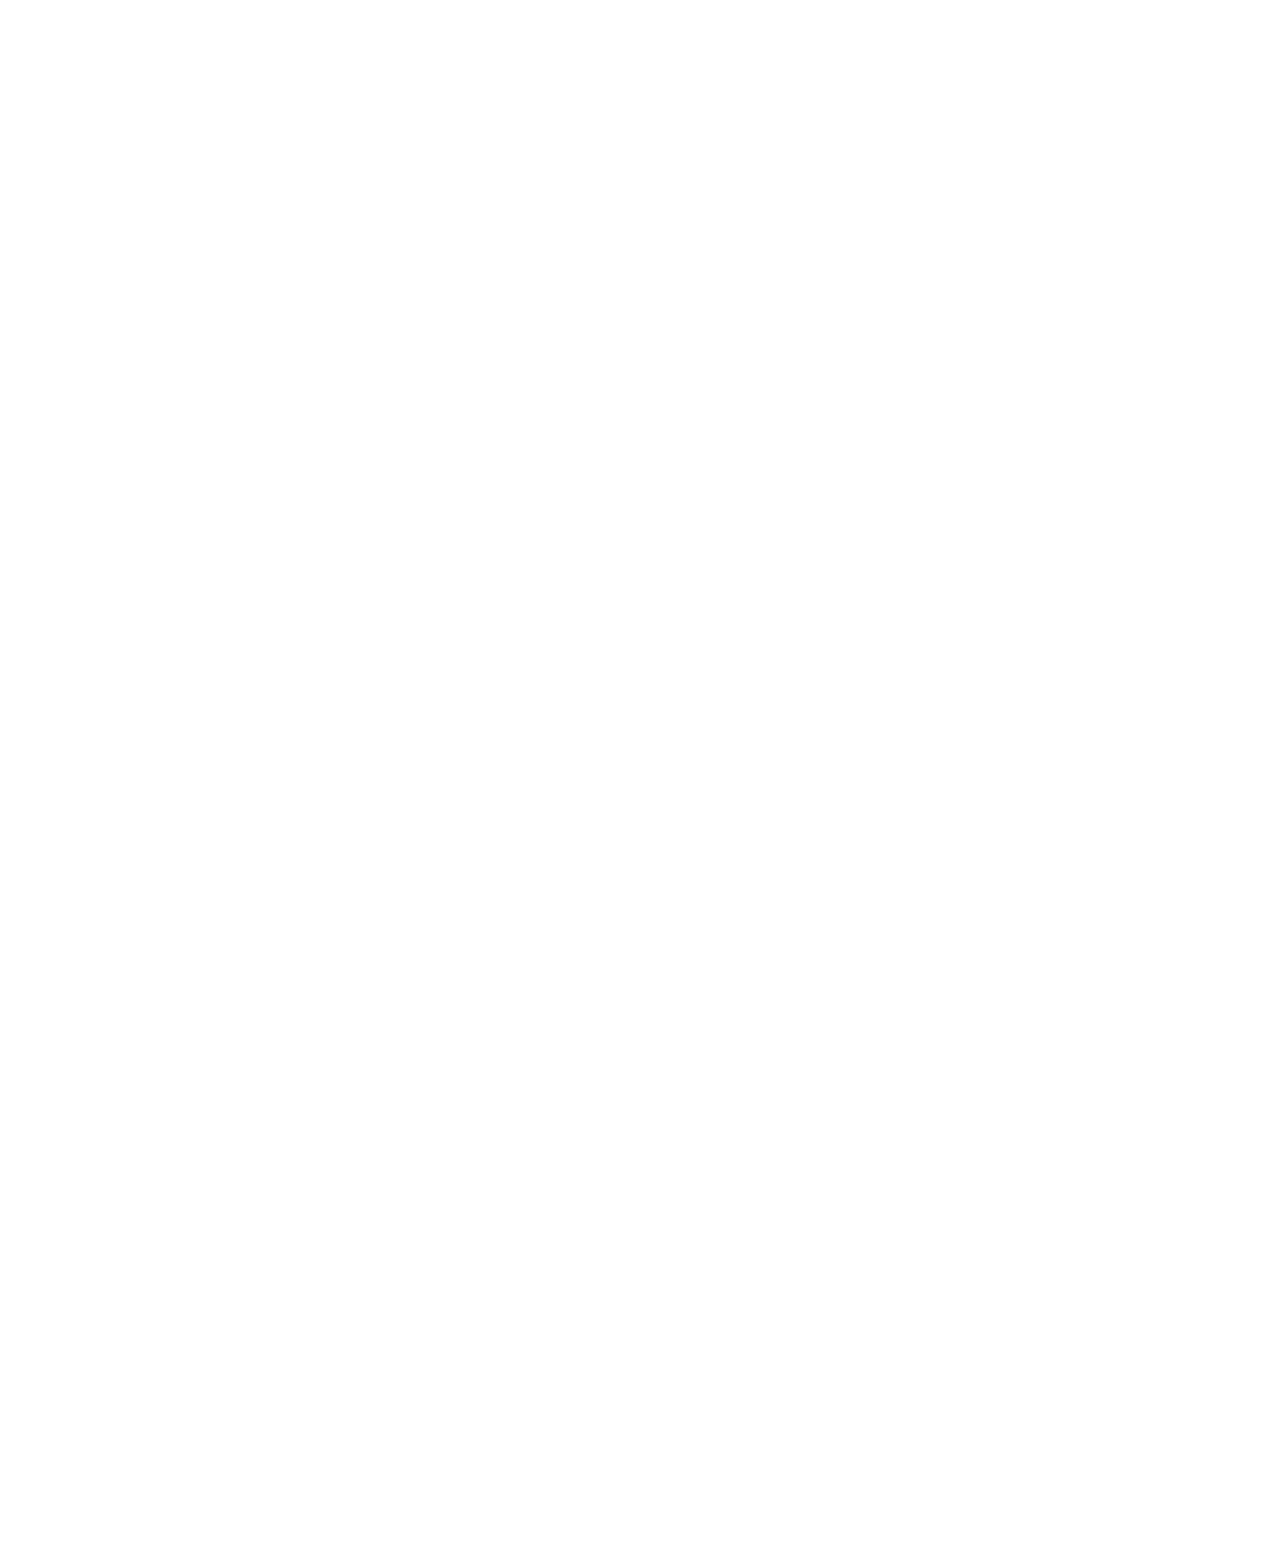
==== commit 3e19dd31: "commit" ====
--- a/index.html
+++ b/index.html
@@ -98,8 +98,7 @@
                 <div class="col-lg-6 about-text wow fadeInUp" data-wow-delay="0.3s">
                     <h6 class="text-secondary text-uppercase mb-3">Hakkımızda</h6>
                     <h1 class="mb-5">Talyum Lojistik'le Tanışın</h1>
-                    <p class="mb-5">Genç ve dinamik bir ekip tarafından kurulan bir lojistik firması olarak, taşımanın güvenilir ve etkili bir şekilde gerçekleştirilmesine odaklanıyoruz. Müşterilerimizle samimi bir ilişki kurarak, sadece bir hizmet sağlayıcısı olmanın ötesine geçiyor ve onların işlerini kolaylaştırmaya çalışıyoruz.
-                        Çalışanlarımız, sektördeki yeniliklere açık, enerjik ve arkadaş canlısı bir ekibin parçası. Müşterilerimizle kurduğumuz güçlü bağ, sadece iş ortaklıkları değil, aynı zamanda dostluklar yaratmamıza olanak tanıyor. Müşterilerimiz tarafından sevilen ve güvenilen bir ekip olarak, lojistik ihtiyaçlarınıza en iyi çözümleri sunmak için buradayız.</p>
+                    <p class="mb-5">Genç ve dinamik bir ekip tarafından kurulan lojistik firmamız, taşımanın güvenilir ve etkili bir şekilde gerçekleştirilmesine odaklanmaktadır. Müşterilerimizle samimi bir ilişki kurarak, sadece bir hizmet sağlayıcısı olmanın ötesine geçmekte ve onların işlerini kolaylaştırmaya çalışmaktayız. Çalışanlarımız, sektördeki yeniliklere açık, enerjik ve arkadaş canlısı bir ekip oluşturuyor. Müşterilerimizle kurduğumuz güçlü bağ, sadece iş ortaklıkları değil, aynı zamanda dostluklar yaratmamıza olanak tanımaktadır. Müşterilerimiz tarafından sevilen ve güvenilen bir ekip olarak, lojistik ihtiyaçlarınıza en iyi çözümleri sunmak için buradayız.</p>
                     <div class="row g-4 mb-5">
                         <div class="col-sm-6 wow fadeIn" data-wow-delay="0.5s">
                             <i class="fa fa-globe fa-3x text-primary mb-3"></i>
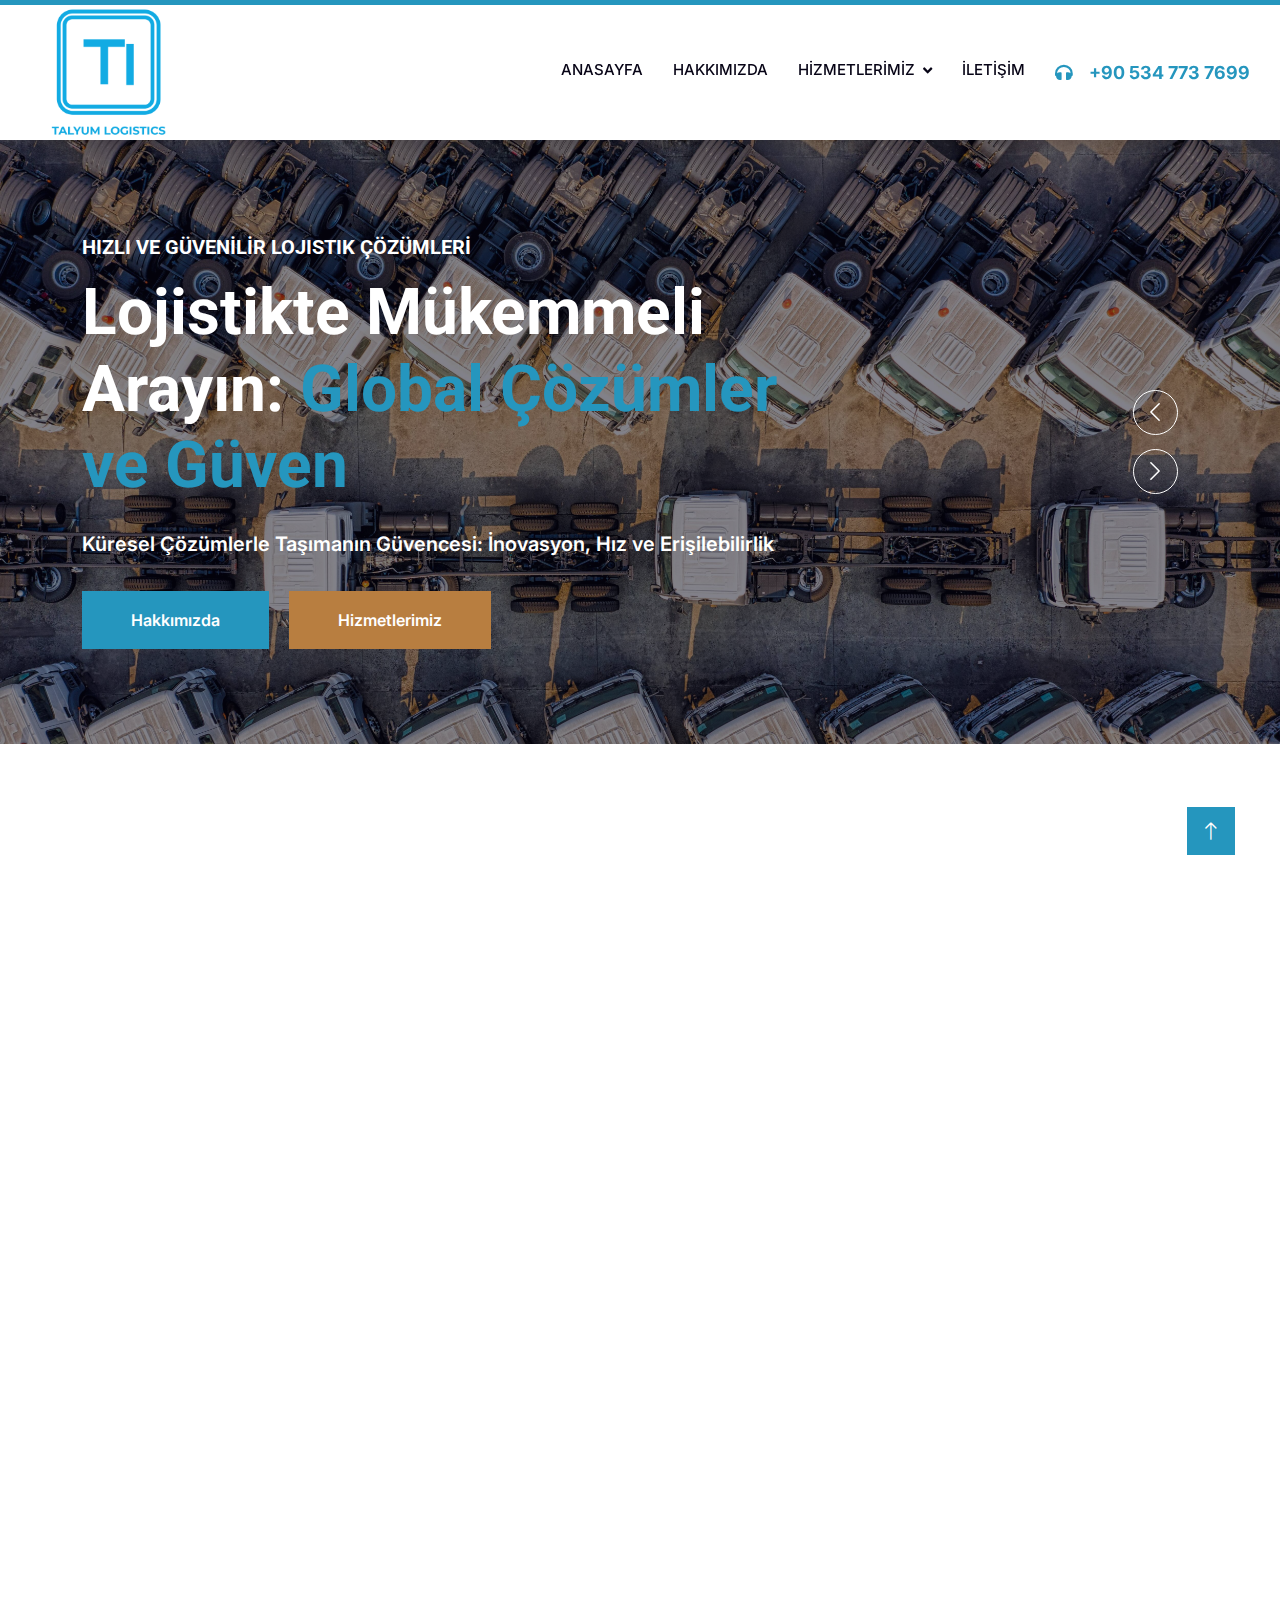
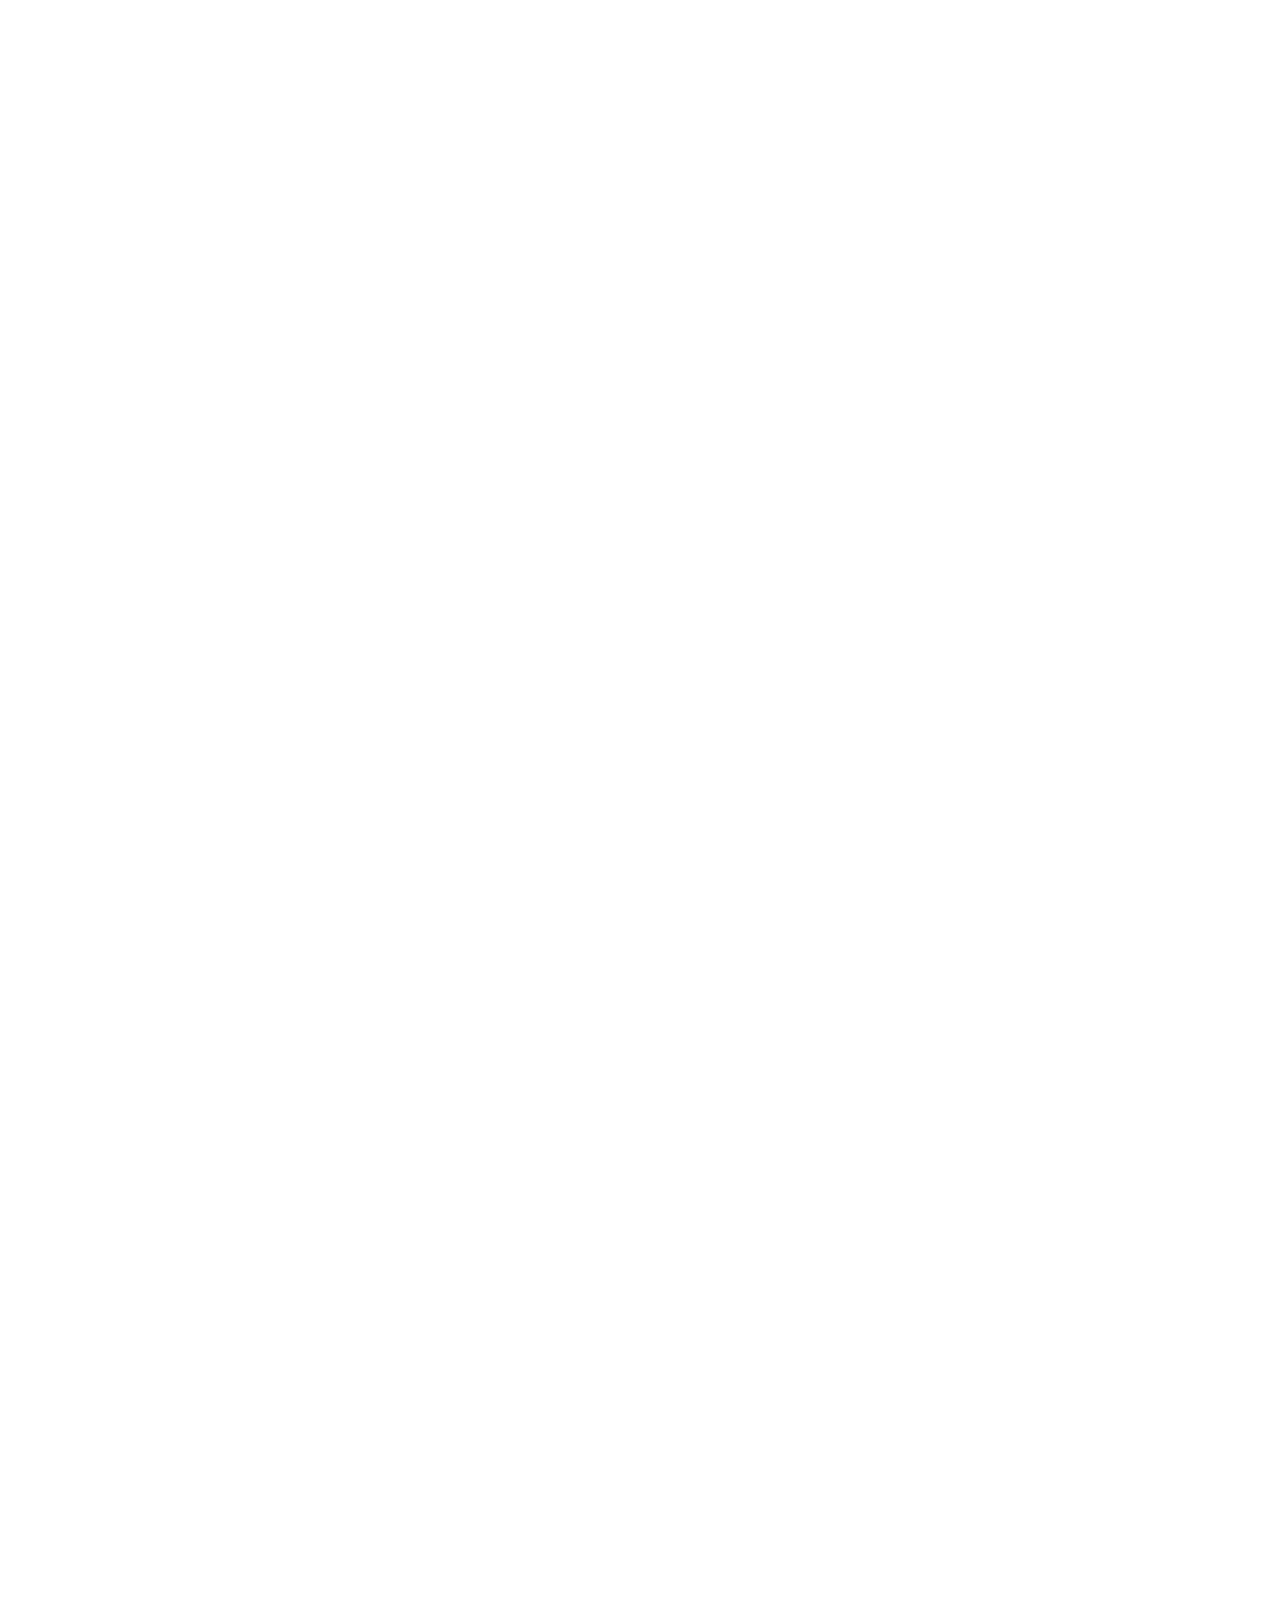
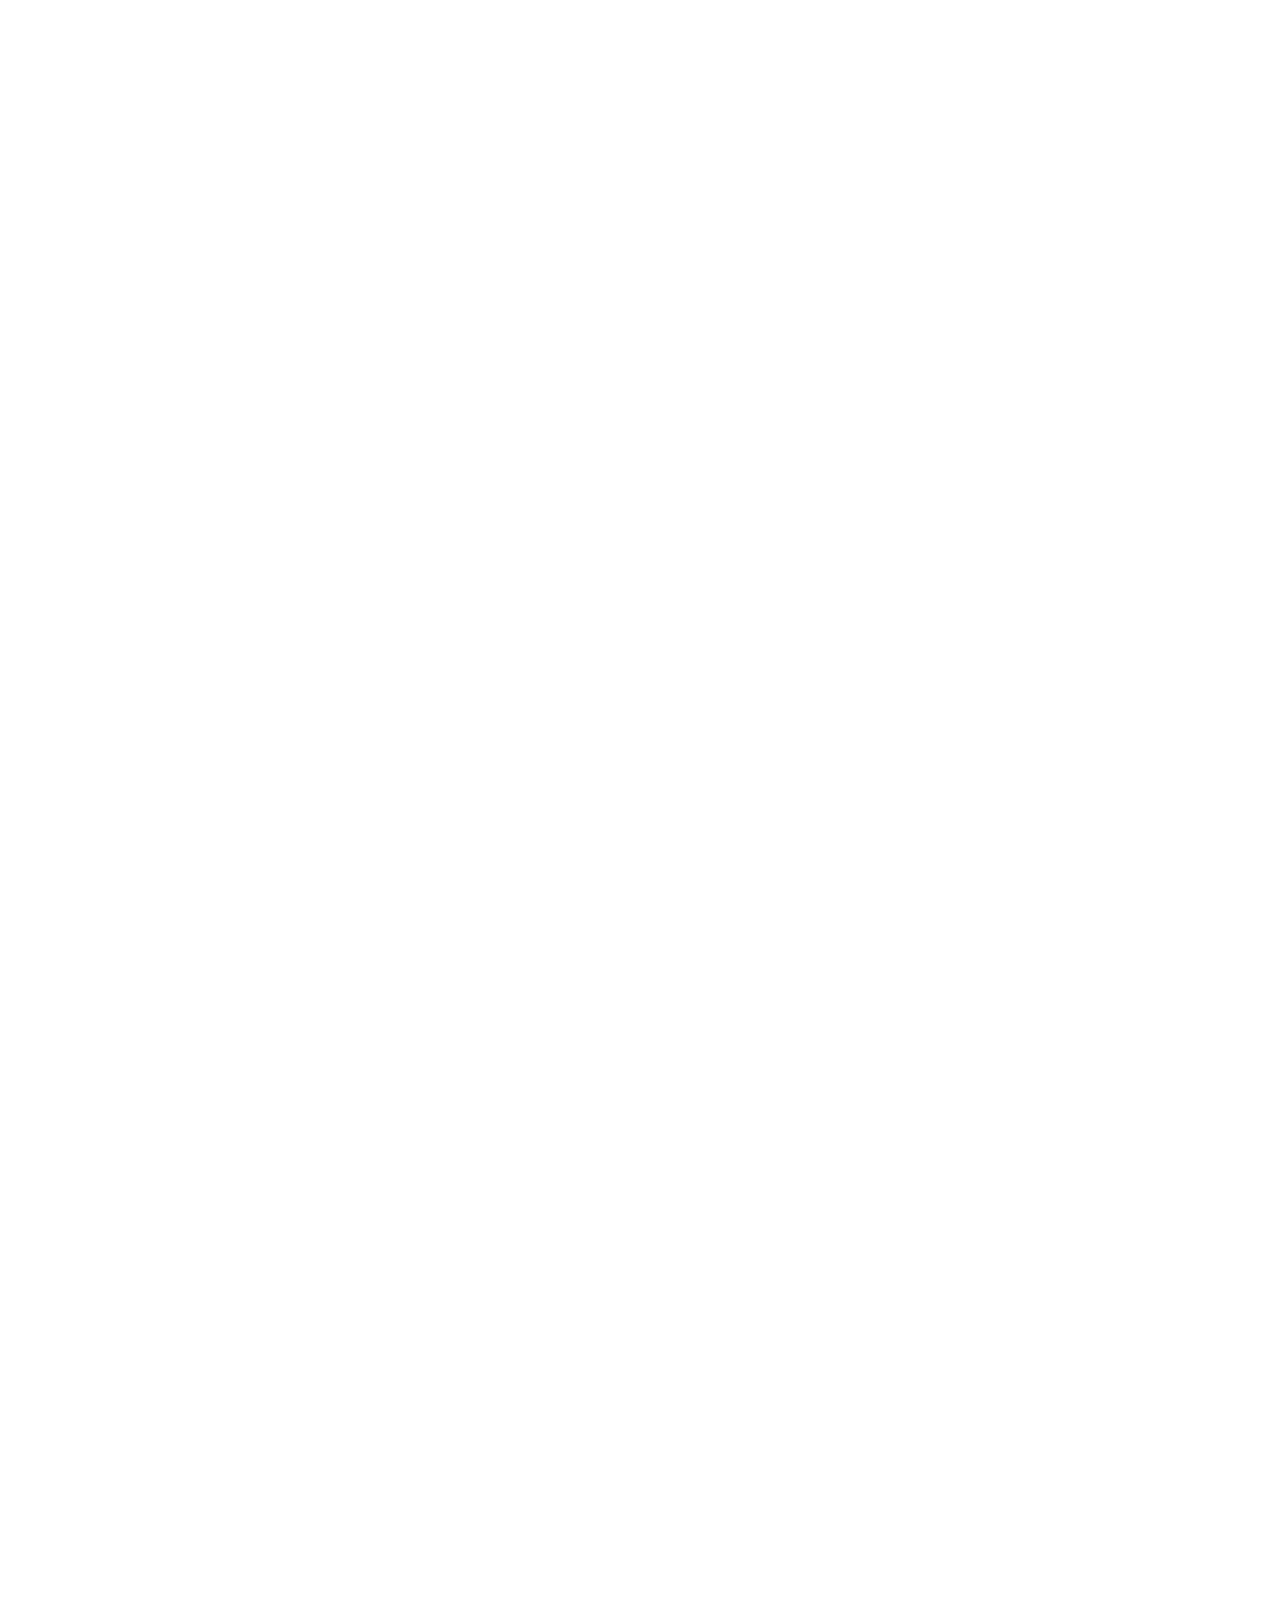
==== commit 475d89ba: "logo - icon degisikligi" ====
--- a/index.html
+++ b/index.html
@@ -9,7 +9,7 @@
     <meta content="" name="description">
 
     <!-- Favicon -->
-    <link href="./img/talyum.ico" sizes="32x32" rel="icon">
+    <link href="./img/favicon-16x16.png" sizes="16x16" rel="icon">
 
     <!-- Google Web Fonts -->
     <link rel="preconnect" href="https://fonts.googleapis.com">
--- a/css/style.css
+++ b/css/style.css
@@ -108,7 +108,7 @@
 
 .navbar-light .navbar-brand,
 .navbar-light a.btn {
-    height: 75px;
+    height: 135px;
 }
 
 .navbar-light .navbar-nav .nav-link {
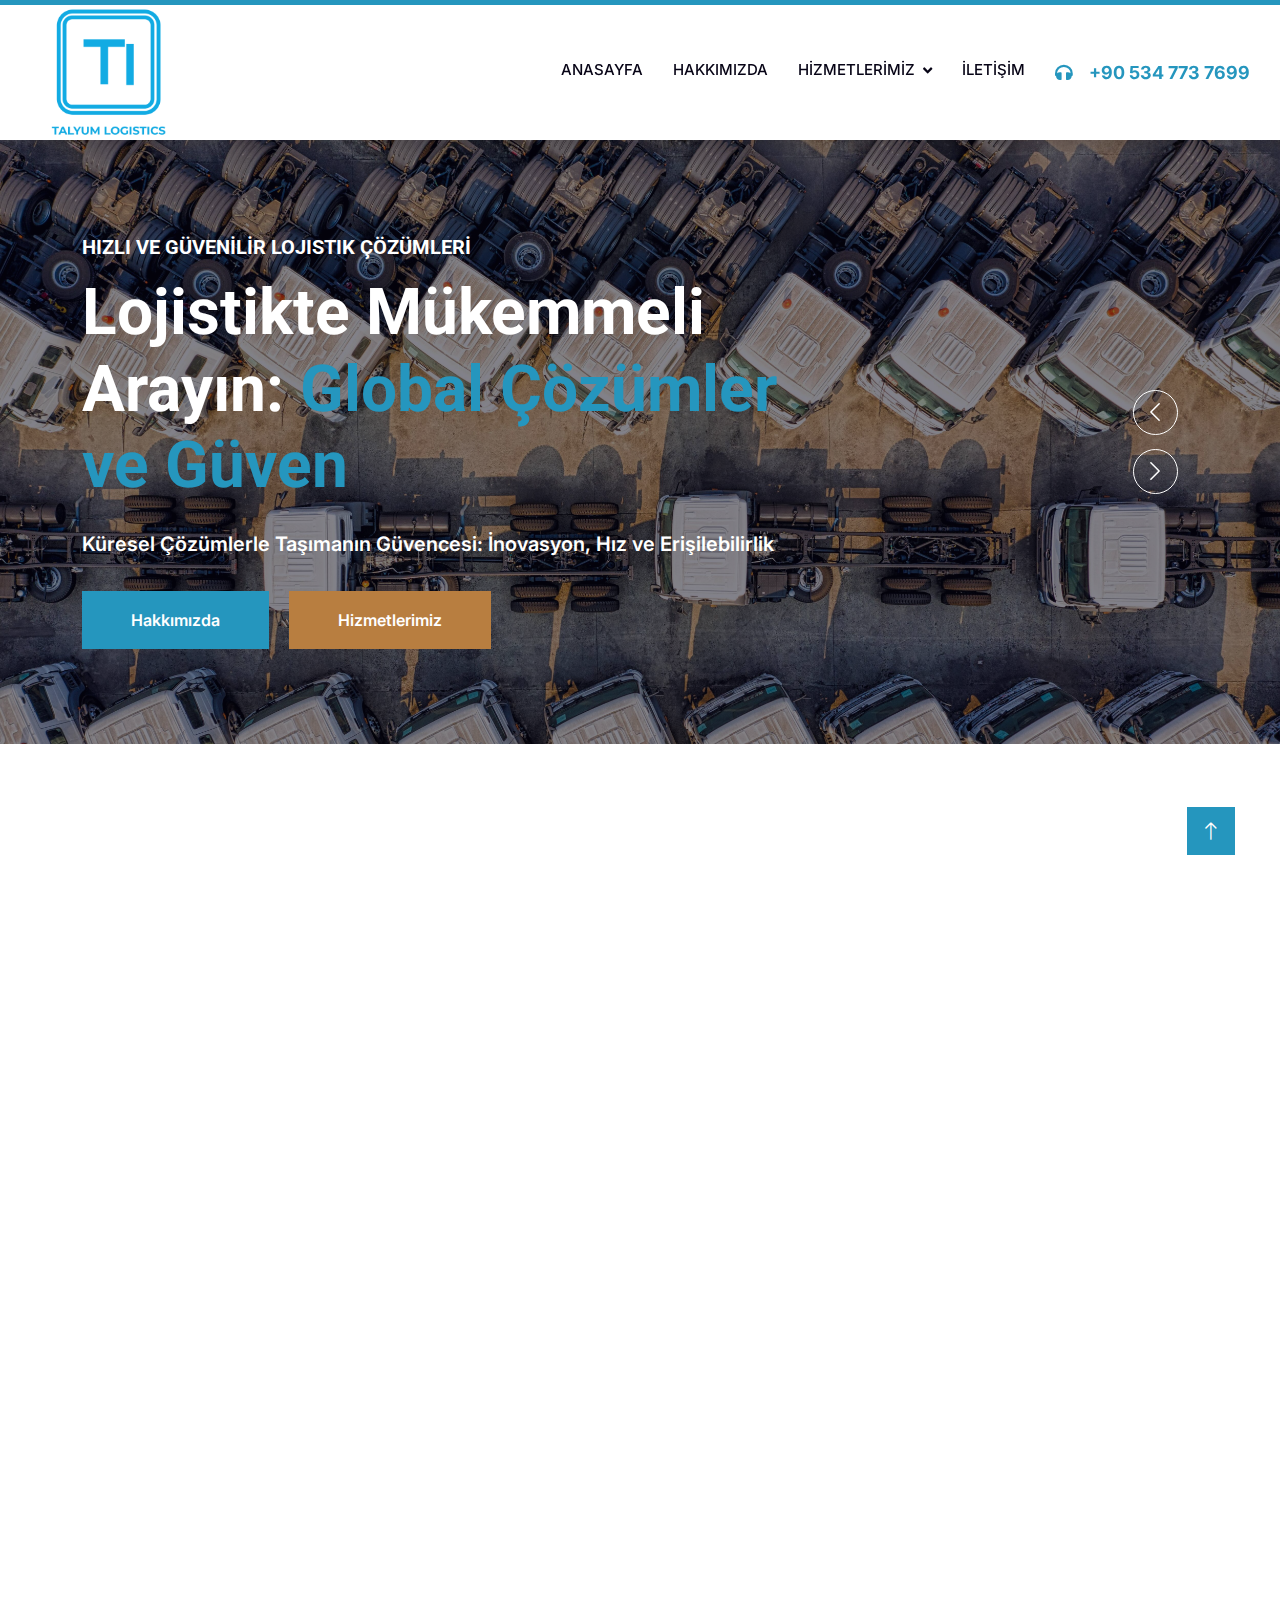
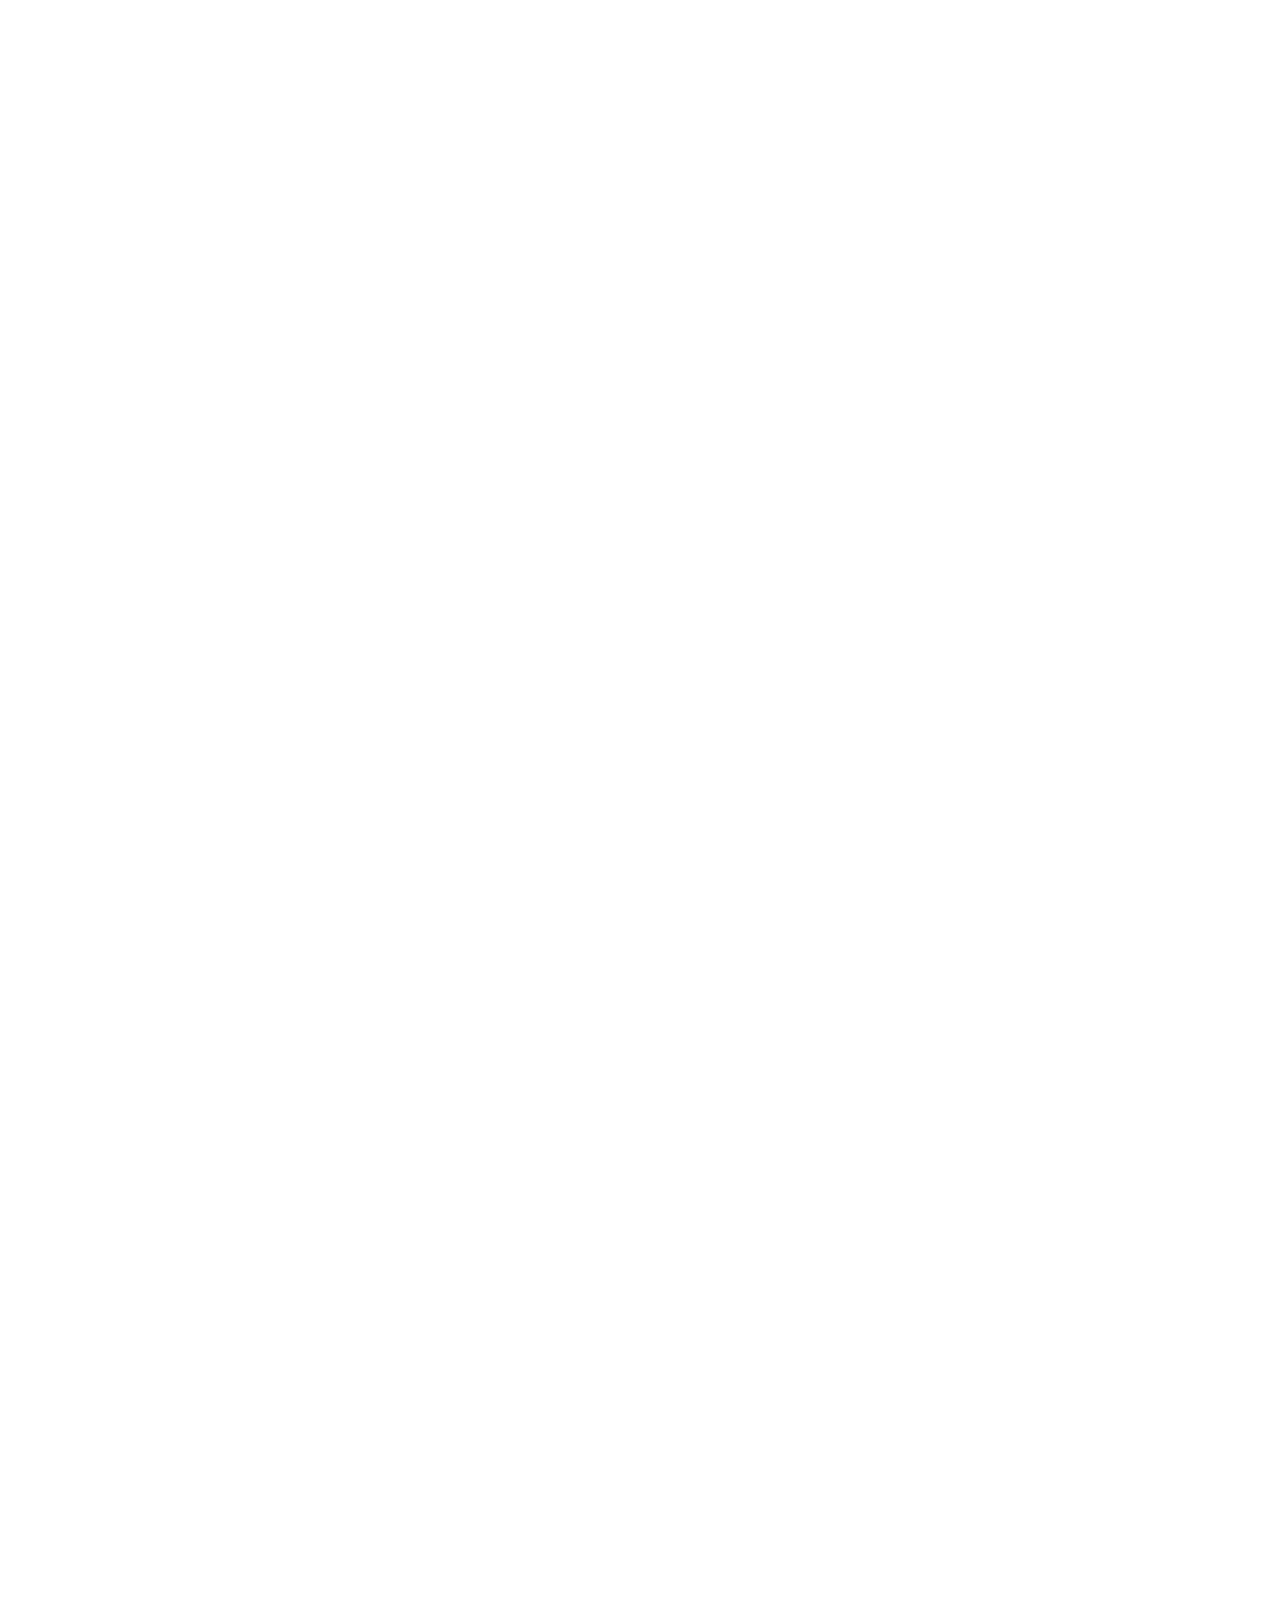
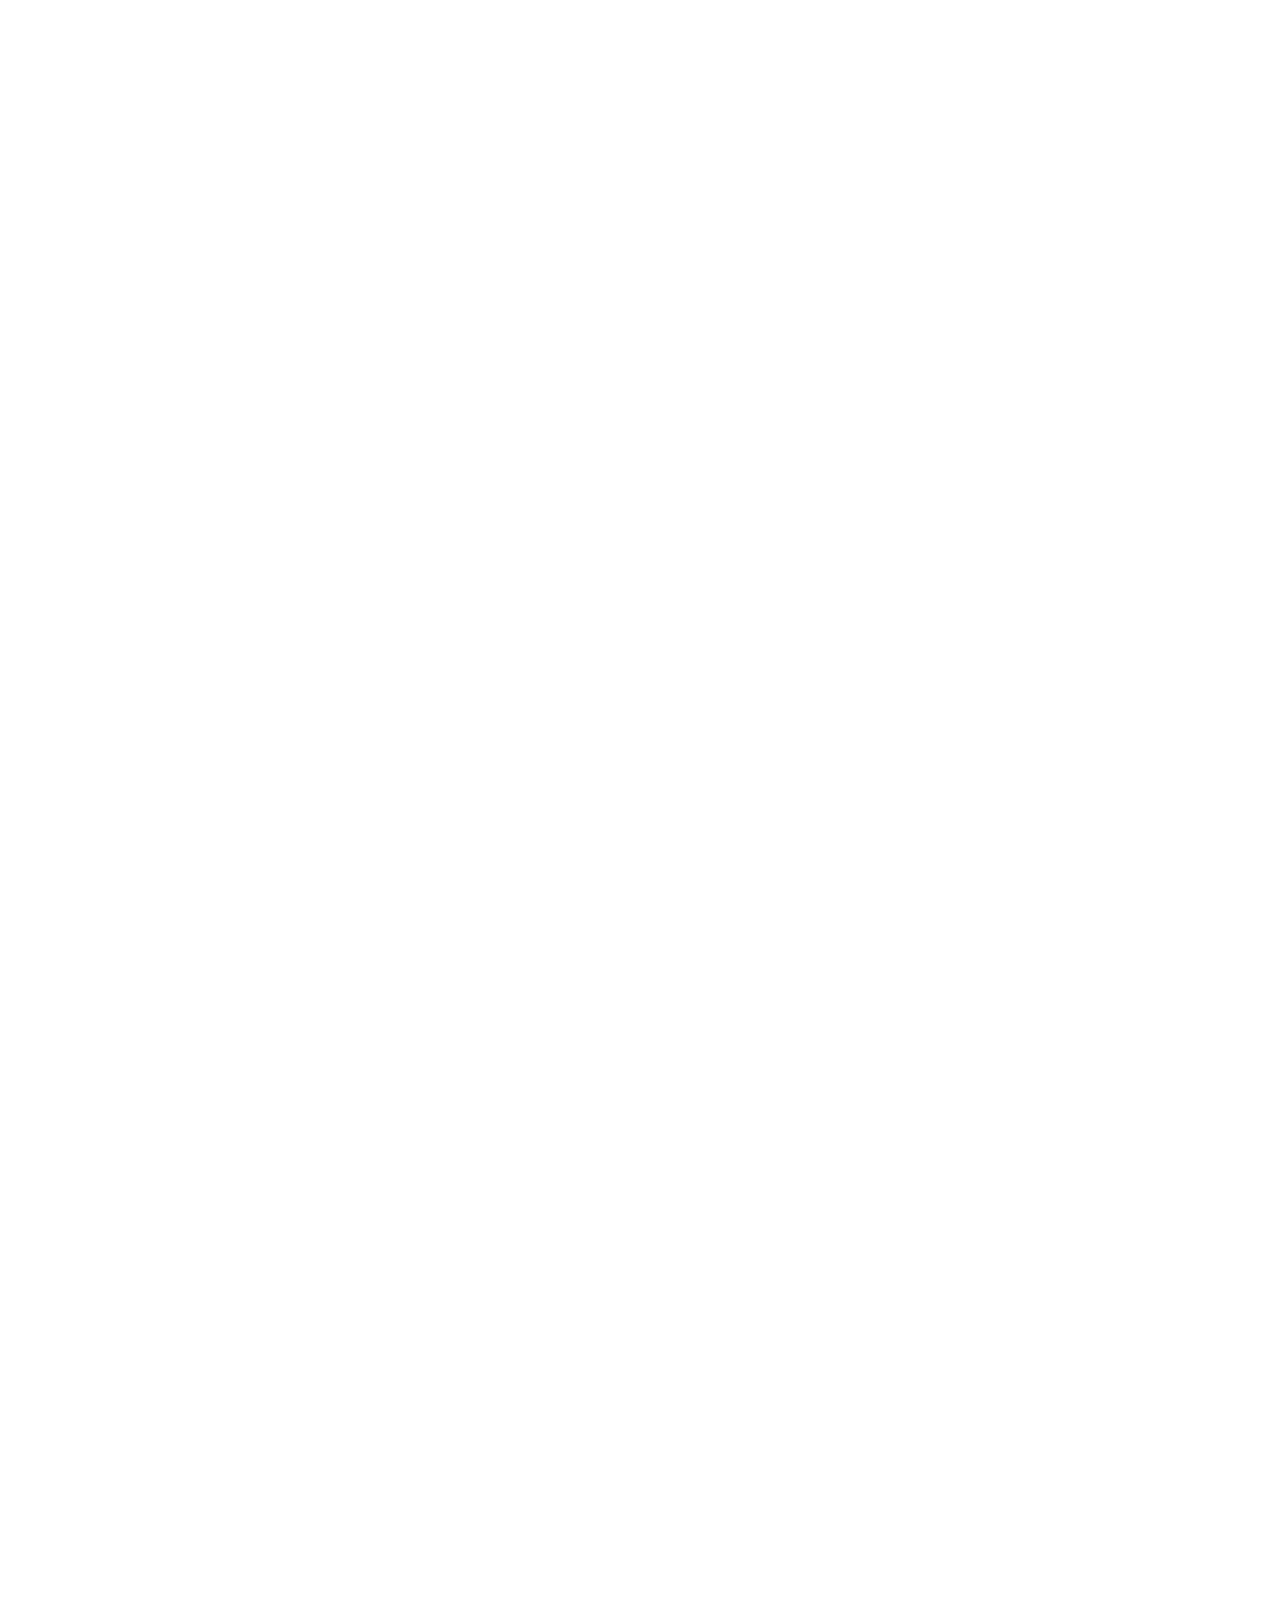
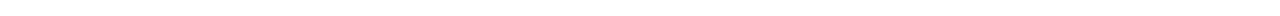
==== commit ad6b087e: "adres degisikligi" ====
--- a/index.html
+++ b/index.html
@@ -2,6 +2,15 @@
 <html lang="en">
 
 <head>
+    <script async src="https://www.googletagmanager.com/gtag/js?id=G-1CGMPK6HEC"></script>
+    <script>
+        window.dataLayer = window.dataLayer || [];
+        function gtag(){dataLayer.push(arguments);}
+        gtag('js', new Date());
+
+        gtag('config', 'G-1CGMPK6HEC');
+    </script>
+    
     <meta charset="utf-8">
     <title>Talyum Logistics</title>
     <meta content="width=device-width, initial-scale=1.0" name="viewport">
@@ -118,7 +127,6 @@
     </div>
     <!-- About End -->
 
-
     <!-- Service Start -->
     <div class="container-xxl py-5">
         <div class="container py-5">
@@ -193,7 +201,6 @@
         </div>
     </div>
     <!-- Service End -->
-
 
     <!-- Feature Start -->
     <div class="container-fluid overflow-hidden py-5 px-lg-0">
@@ -234,29 +241,20 @@
     </div>
     <!-- Feature End -->
 
-
-
-
-
     <div class="container-xxl py-5">
         <div class="container py-5">
             <div class="row g-5 align-items-center">
-
-                <iframe src="https://www.google.com/maps/embed?pb=!1m18!1m12!1m3!1d205.18135499879656!2d29.124887270993316!3d40.94809963037534!2m3!1f0!2f0!3f0!3m2!1i1024!2i768!4f13.1!3m3!1m2!1s0x14cac7aca4251b79%3A0x72ab9fe4ed3afa7a!2sETS%20Plaza!5e0!3m2!1str!2str!4v1706033439527!5m2!1str!2str" width="600" height="450" style="border:0;" allowfullscreen="" loading="lazy" referrerpolicy="no-referrer-when-downgrade"></iframe>
-            </div>
-        </div>
-    </div>
-
-
+                <iframe src="https://www.google.com/maps/embed?pb=!1m17!1m12!1m3!1d376.38423150671906!2d29.04943373788493!3d41.00175673161239!2m3!1f0!2f0!3f0!3m2!1i1024!2i768!4f13.1!3m2!1m1!2zNDHCsDAwJzA2LjkiTiAyOcKwMDInNTcuOCJF!5e0!3m2!1str!2str!4v1711029358456!5m2!1str!2str" width="600" height="450" style="border:0;" allowfullscreen="" loading="lazy" referrerpolicy="no-referrer-when-downgrade"></iframe>
+            </div>
+        </div>
+    </div>
 
     <!-- Footer Start -->
     <sidebar include="footer"></sidebar>
     <!-- Footer End -->
 
-
     <!-- Back to Top -->
     <a href="#" class="btn btn-lg btn-primary btn-lg-square rounded-0 back-to-top"><i class="bi bi-arrow-up"></i></a>
-
 
     <!-- JavaScript Libraries -->
     <script src="https://code.jquery.com/jquery-3.4.1.min.js"></script>
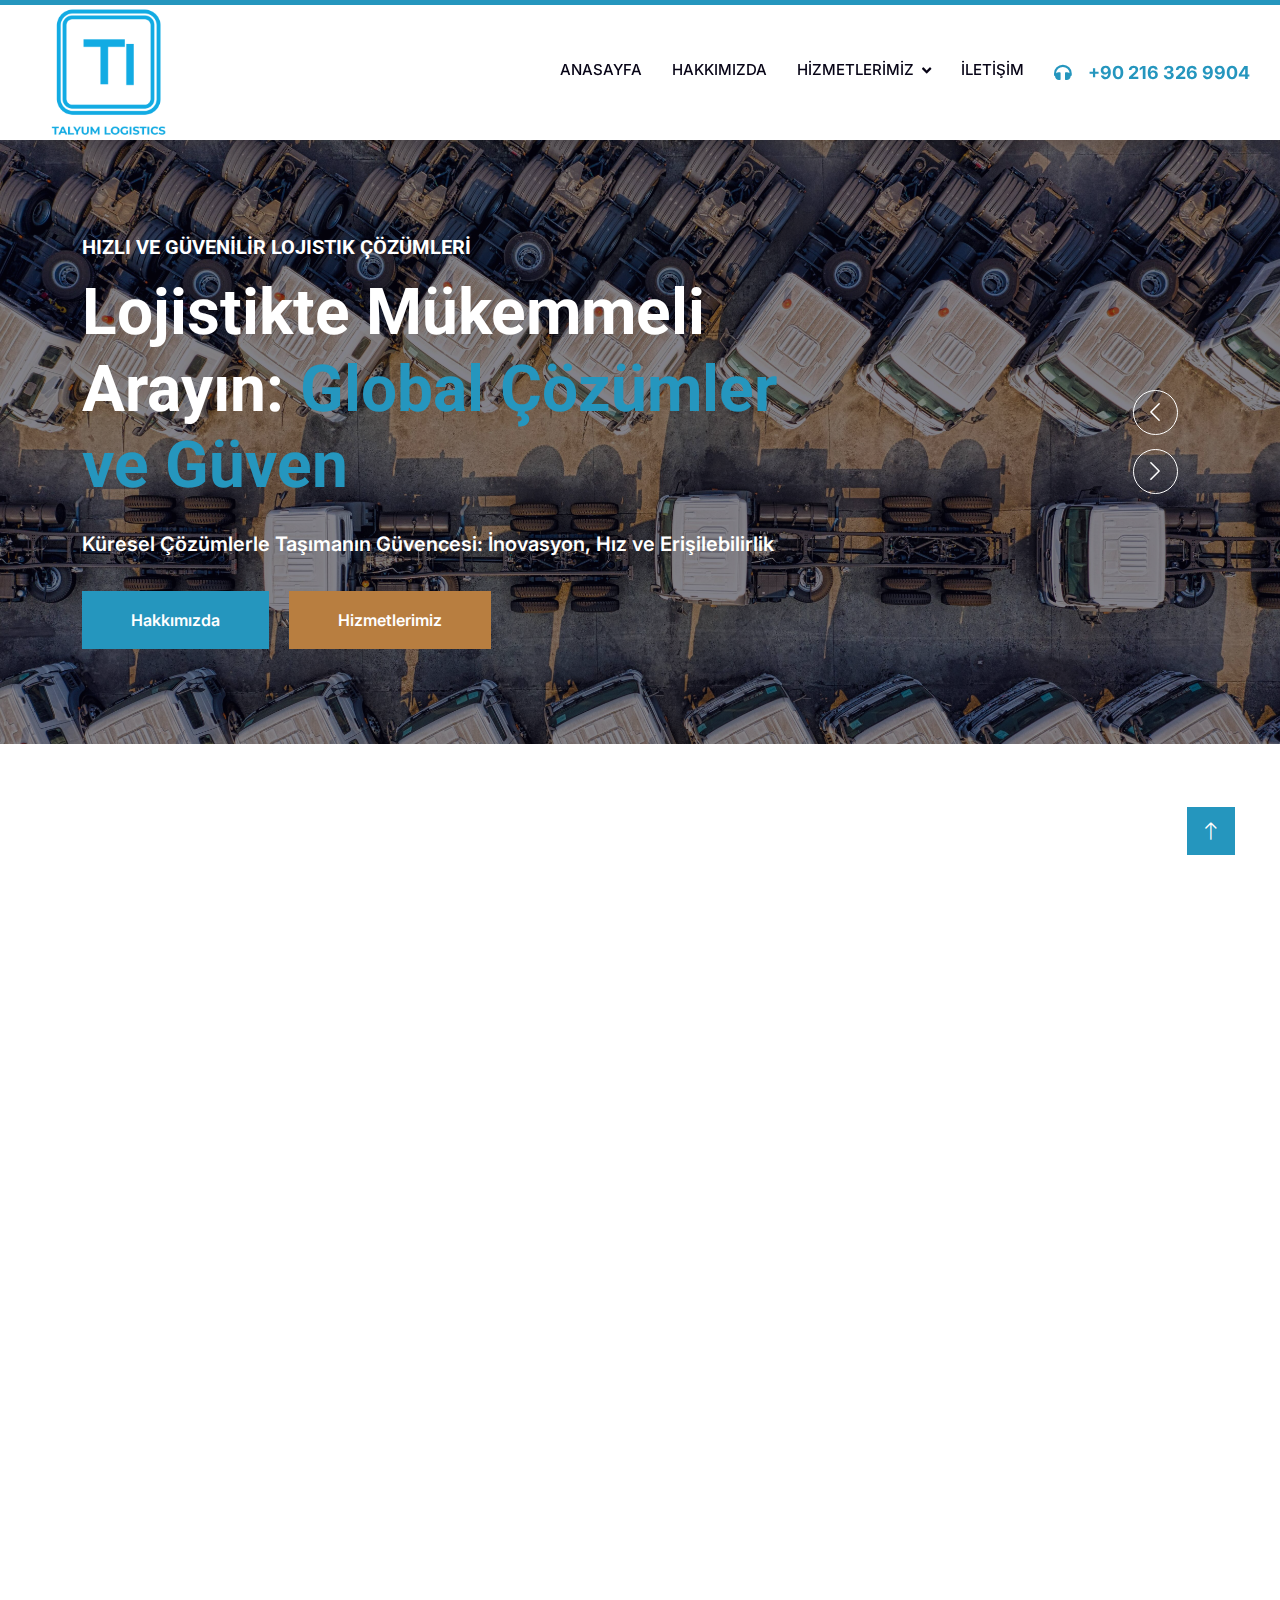
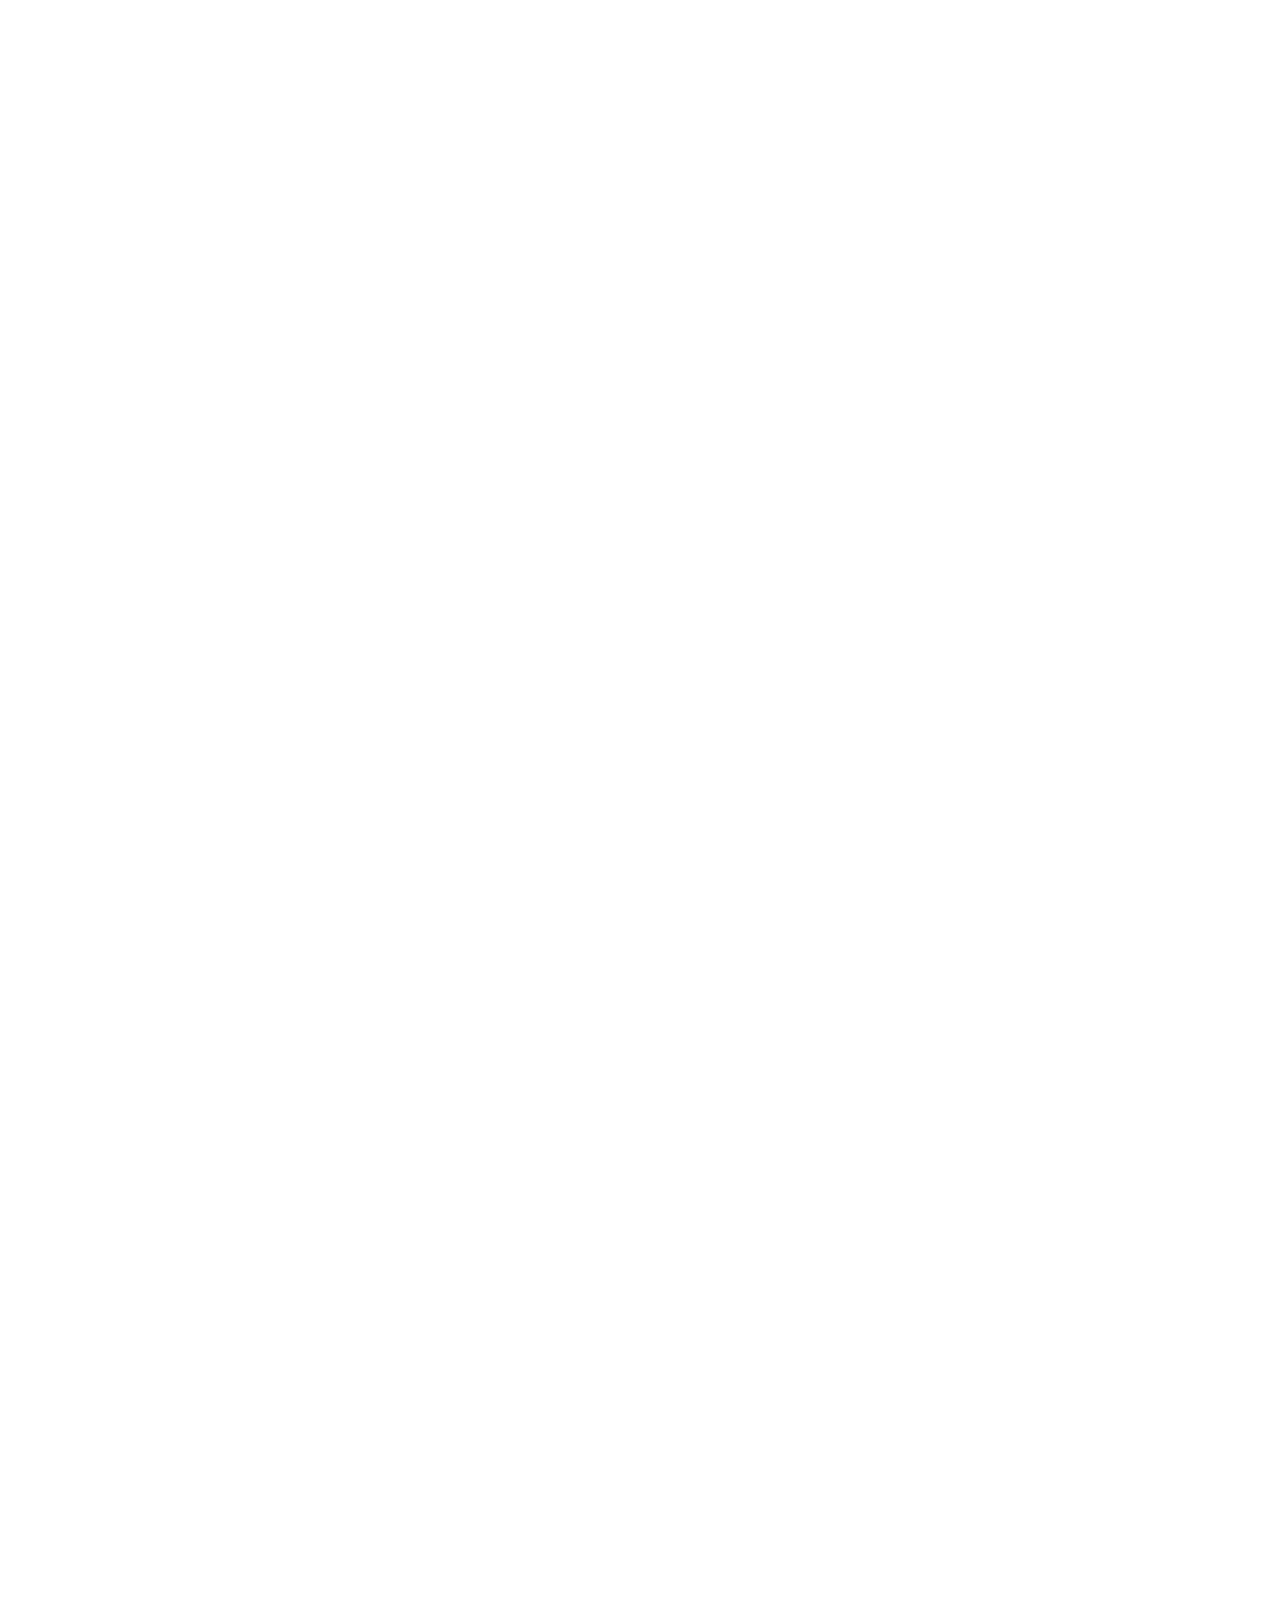
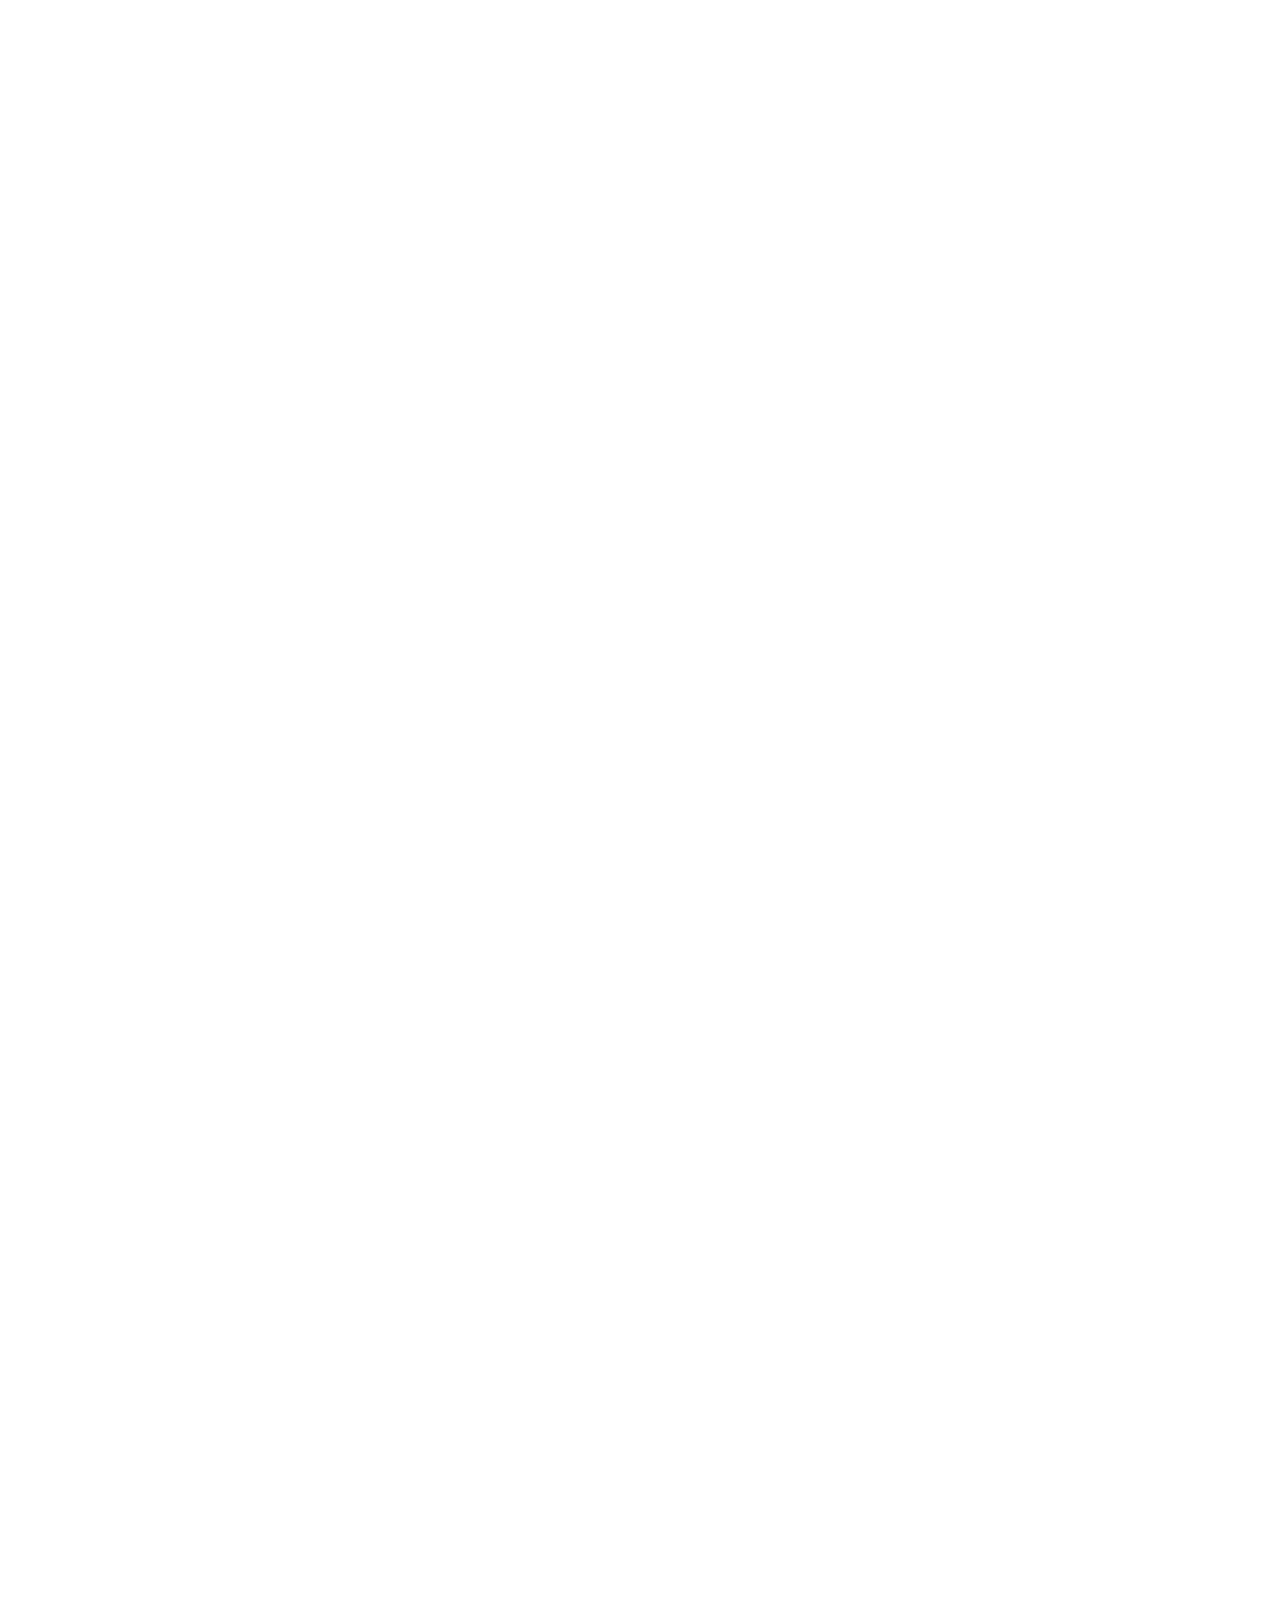
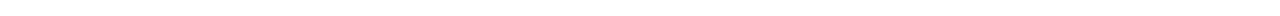
==== commit b53aa26e: "google maps ve telefon no degisikligi" ====
--- a/index.html
+++ b/index.html
@@ -244,7 +244,7 @@
     <div class="container-xxl py-5">
         <div class="container py-5">
             <div class="row g-5 align-items-center">
-                <iframe src="https://www.google.com/maps/embed?pb=!1m17!1m12!1m3!1d376.38423150671906!2d29.04943373788493!3d41.00175673161239!2m3!1f0!2f0!3f0!3m2!1i1024!2i768!4f13.1!3m2!1m1!2zNDHCsDAwJzA2LjkiTiAyOcKwMDInNTcuOCJF!5e0!3m2!1str!2str!4v1711029358456!5m2!1str!2str" width="600" height="450" style="border:0;" allowfullscreen="" loading="lazy" referrerpolicy="no-referrer-when-downgrade"></iframe>
+                <iframe src="https://www.google.com/maps/embed?pb=!1m18!1m12!1m3!1d2531.9941659004535!2d29.045604023538594!3d41.001940041519326!2m3!1f0!2f0!3f0!3m2!1i1024!2i768!4f13.1!3m3!1m2!1s0x14cac7f80a85be21%3A0x6c2fb0c0138c5bed!2sTalyum%20Logistics!5e0!3m2!1str!2str!4v1714572120503!5m2!1str!2str" width="600" height="450" style="border:0;" allowfullscreen="" loading="lazy" referrerpolicy="no-referrer-when-downgrade"></iframe>
             </div>
         </div>
     </div>
